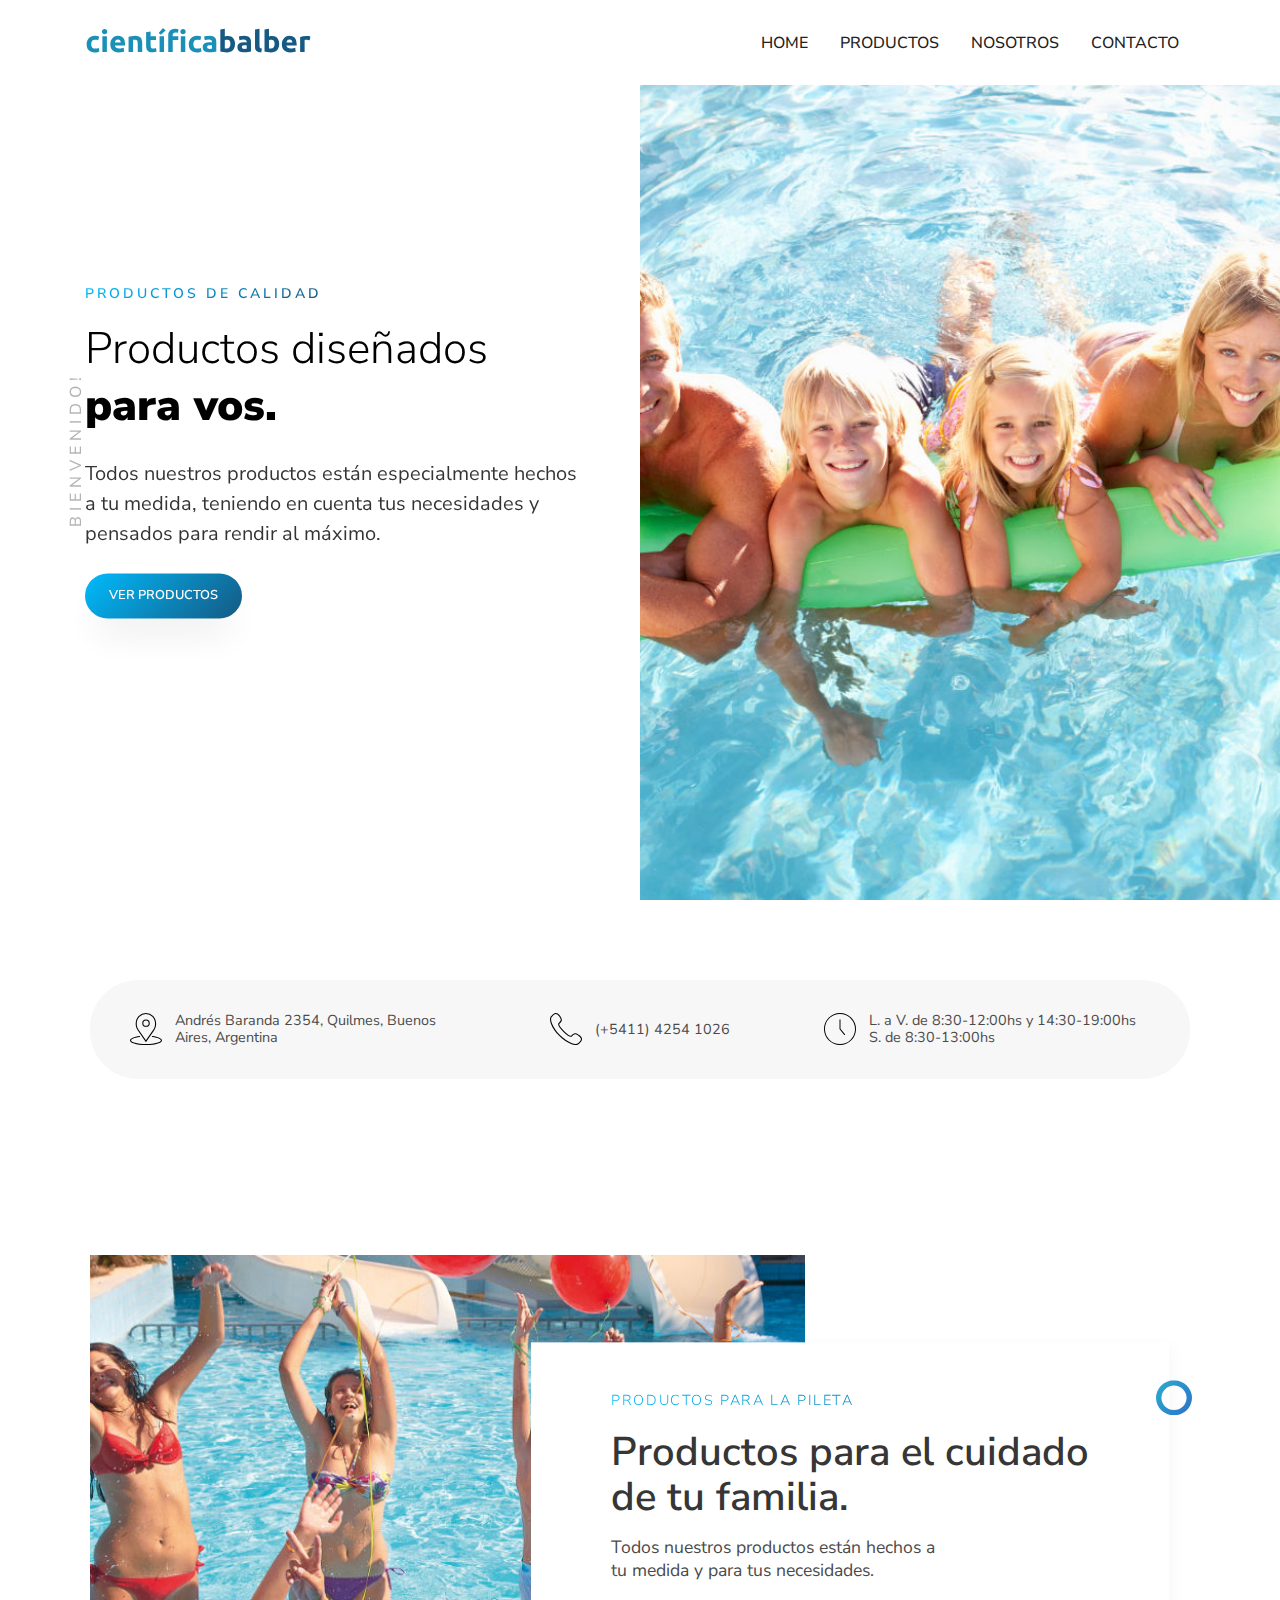
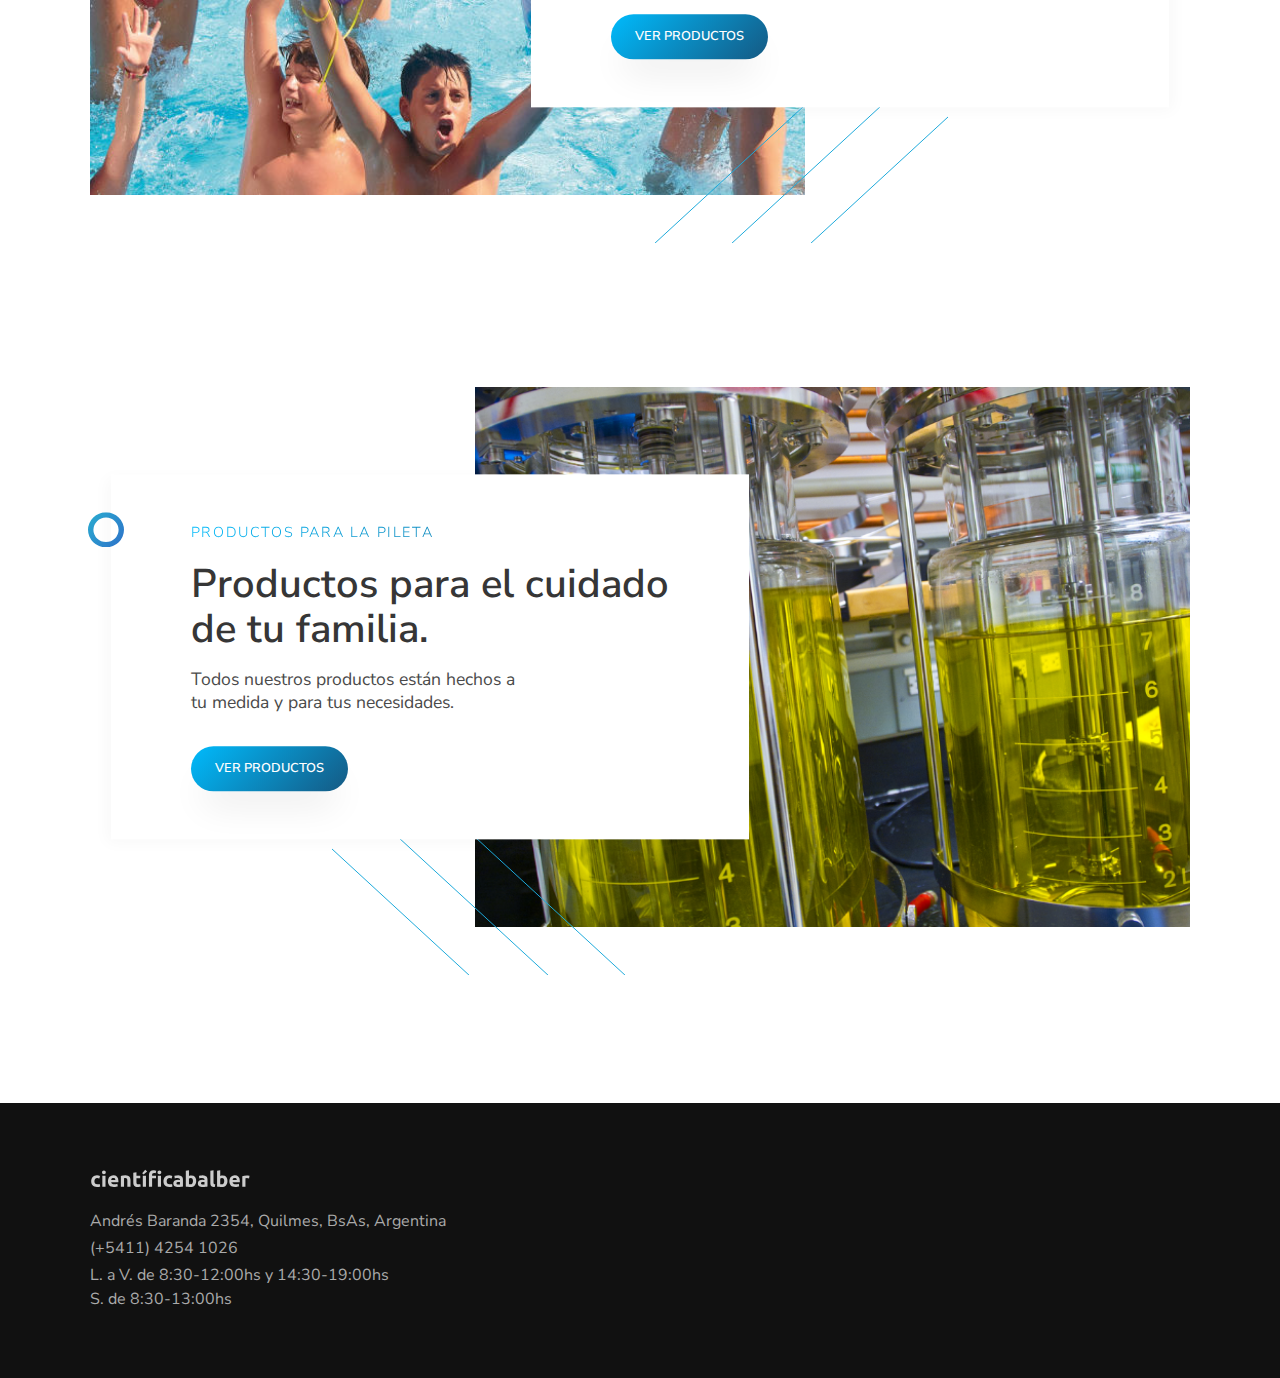
==== index.html @ d8d6911e "Agrego menu mobile" ====
<!DOCTYPE html>
<html class="no-js" lang="es">
  <head>
    <meta charset="utf-8" />
    <meta content="IE=edge,chrome=1" http-equiv="X-UA-Compatible" />
    <title>Científica Balber</title>
    <meta content="" name="description" />
    <meta content="width=device-width, initial-scale=1" name="viewport" />
    <link href="apple-touch-icon.png" rel="apple-touch-icon" />
    <link href="css/bulma.min.css" rel="stylesheet" />
    <link href="css/owl.carousel.min.css" rel="stylesheet" />
    <link href="css/owl.theme.default.min.css" rel="stylesheet" />
    <link href="css/main.css" rel="stylesheet" />
    <!--[if lt IE 9]>
      <script src="js/vendor/html5-3.6-respond-1.4.2.min.js"></script>
    <![endif]-->
  </head>
  <body>
    <nav>
      <div class="nav-content">
        <a href="index.html" id="logo"><img src="images/logo.svg"/></a>
        <img src="images/menu.svg" id="menu-trigger" />
        <div class="links">
          <img src="images/close.svg" id="close-menu" />
          <ul>
            <li style="--delay: 0.00s;"><a href="index.html">Home</a></li>
            <li style="--delay: 0.10s;">
              <a href="productos.html">Productos</a>
            </li>
            <li style="--delay: 0.20s;"><a href="#">Nosotros</a></li>
            <li style="--delay: 0.30s;">
              <a href="contacto.html">Contacto</a>
            </li>
          </ul>
          <div id="quick-contact">
            <img src="images/logo.svg" />
            <div>(+5411) 4254 1026</div>
            <div>Andrés Baranda 2354, Quilmes</div>
          </div>
        </div>
      </div>
    </nav>
    <section id="home-section" class="hero">
      <h3 class="vr">Bienvenido!</h3>
      <div class="home-slider js-fullheight owl-carousel">
        <div class="slider-item js-fullheight">
          <div class="overlay"></div>
          <div class="container-fluid p-0">
            <div
              class="row d-flex no-gutters slider-text js-fullheight align-items-center justify-content-end"
              data-scrollax-parent="true"
            >
              <div
                class="one-third order-md-last img js-fullheight"
                style="background-image:url(images/bg_2.jpg);"
              >
                <div class="overlay"></div>
              </div>
              <div
                class="one-forth d-flex js-fullheight align-items-center ftco-animate"
                data-scrollax=" properties: { translateY: '70%' }"
              >
                <div class="text">
                  <span class="subheading">Productos de calidad</span>
                  <h1 class="mb-4 mt-3">
                    Productos diseñados <span>para vos.</span>
                  </h1>
                  <p>
                    Todos nuestros productos están especialmente hechos a tu
                    medida, teniendo en cuenta tus necesidades y pensados para
                    rendir al máximo.
                  </p>
                  <p>
                    <a
                      href="productos.html"
                      class="btn btn-primary px-5 py-3 mt-3"
                      >Ver productos</a
                    >
                  </p>
                </div>
              </div>
            </div>
          </div>
        </div>
        <div class="slider-item js-fullheight">
          <div class="overlay"></div>
          <div class="container-fluid p-0">
            <div
              class="row d-md-flex no-gutters slider-text js-fullheight align-items-center justify-content-end"
              data-scrollax-parent="true"
            >
              <div
                class="one-third order-md-last img js-fullheight"
                style="background-image:url(images/bg_1.jpg);"
              >
                <div class="overlay"></div>
              </div>
              <div
                class="one-forth d-flex js-fullheight align-items-center ftco-animate"
                data-scrollax=" properties: { translateY: '70%' }"
              >
                <div class="text">
                  <span class="subheading">La mejor atención</span>
                  <h1 class="mb-4 mt-3">
                    <span>Estamos siempre</span> para asistirte
                    <span>en todo</span> lo que necesites.
                  </h1>
                  <p>
                    Intentamos resolver tus problemas de la forma más eficaz,
                    acompañandote en todos tus proyectos.
                  </p>
                  <p>
                    <a
                      href="productos.html"
                      class="btn btn-primary px-5 py-3 mt-3"
                      >Ver productos</a
                    >
                  </p>
                </div>
              </div>
            </div>
          </div>
        </div>
      </div>
    </section>
    <section id="info" class="container">
      <div>
        <img src="images/location.svg" alt="Ubicación" />Andrés Baranda 2354,
        Quilmes, Buenos Aires, Argentina
      </div>
      <div><img src="images/phone.svg" alt="Ubicación" />(+5411) 4254 1026</div>
      <div>
        <img src="images/time.svg" alt="Ubicación" />L. a V. de 8:30-12:00hs y
        14:30-19:00hs<br />S. de 8:30-13:00hs
      </div>
    </section>
    <section id="highlights">
      <div class="highlight">
        <img src="images/hightlight.jpg" alt="Destacado" />
        <div class="card">
          <img src="images/circle.svg" class="circle" alt="" />
          <div class="subheading">Productos para la pileta</div>
          <div class="title">Productos para el cuidado de tu familia.</div>
          <div class="text">
            Todos nuestros productos están hechos a tu medida y para tus
            necesidades.
          </div>
          <a href="#" class="btn btn-primary px-5 py-3 mt-3">Ver productos</a>
        </div>
      </div>
      <div class="highlight">
        <img src="images/highlight2.jpg" alt="Destacado" />
        <div class="card">
          <img src="images/circle.svg" class="circle" alt="" />
          <div class="subheading">Productos para la pileta</div>
          <div class="title">Productos para el cuidado de tu familia.</div>
          <div class="text">
            Todos nuestros productos están hechos a tu medida y para tus
            necesidades.
          </div>
          <a href="#" class="btn btn-primary px-5 py-3 mt-3">Ver productos</a>
        </div>
      </div>
    </section>
    <footer>
      <ul class="info">
        <img src="images/logo_f.svg" alt="" />
        <li>Andrés Baranda 2354, Quilmes, BsAs, Argentina</li>
        <li>(+5411) 4254 1026</li>
        <li>L. a V. de 8:30-12:00hs y 14:30-19:00hs<br />S. de 8:30-13:00hs</li>
      </ul>
    </footer>
    <script src="js/vendor/jquery-1.11.2.min.js"></script>
    <script src="js/vendor/owl.carousel.min.js"></script>
    <script src="js/main.js"></script>
  </body>
</html>
---- css/main.css ----
@import url("https://fonts.googleapis.com/css?family=Nunito+Sans:300,400,800,900|Ubuntu&display=swap");
:root {
  --link-color: #222;
}

body {
  font-family: "Nunito Sans", sans-serif;
  cursor: default;
}

a {
  color: var(--link-color);
}

nav {
  background: #fff;
  width: 100%;
  position: fixed;
  z-index: 999;
}
nav .nav-content {
  width: 1110px;
  margin: 0 auto;
  padding: 1.5rem 0;
  display: grid;
  grid-template-columns: 1fr 1fr;
  align-items: center;
  line-height: 1;
}
nav .links ul {
  justify-content: flex-end;
  display: flex;
  flex-direction: row;
}
nav .links ul li {
  margin: 0 1rem;
  text-transform: uppercase;
}
nav .links ul li a {
  font-weight: 500;
  text-transform: uppercase;
  font-family: "Nunito Sans", sans-serif;
}
nav .links #quick-contact {
  display: none;
}
nav #logo {
  display: inline-block;
  width: max-content;
}
nav #menu-trigger,
nav #close-menu {
  display: none;
}

.hero h3.vr {
  -webkit-writing-mode: vertical-lr;
  -ms-writing-mode: tb-lr;
  writing-mode: vertical-lr;
  -webkit-transform: rotate(180deg);
  -ms-transform: rotate(180deg);
  transform: rotate(180deg);
  text-orientation: sideways;
  text-align: center;
  text-orientation: sideways;
  margin: 0rem;
  position: absolute;
  top: 0;
  left: 4em;
  height: 100%;
  text-transform: uppercase;
  font-weight: 500;
  letter-spacing: 5px;
  font-size: 16px;
  z-index: 1;
  color: rgba(0, 0, 0, 0.3);
}

@media (max-width: 1199.98px) {
  .hero h3.vr {
    opacity: 0;
    display: none;
  }
}
.btn {
  cursor: pointer;
  -webkit-border-radius: 30px;
  -moz-border-radius: 30px;
  -ms-border-radius: 30px;
  border-radius: 30px;
  -webkit-box-shadow: 0px 24px 36px -11px rgba(0, 0, 0, 0.09);
  -moz-box-shadow: 0px 24px 36px -11px rgba(0, 0, 0, 0.09);
  box-shadow: 0px 24px 36px -11px rgba(0, 0, 0, 0.09);
  padding: 0.8rem 1.5rem;
  text-transform: uppercase;
  display: inline-block;
  font-size: 0.8rem;
  font-weight: 600;
}
.btn:hover, .btn:active, .btn:focus {
  outline: none;
}
.btn.btn-primary {
  background: #00bbfc;
  background: -moz-linear-gradient(-45deg, #00bbfc 0%, #155983 100%);
  background: -webkit-gradient(left top, right bottom, color-stop(0%, #00bbfc), color-stop(100%, #155983));
  background: -webkit-linear-gradient(-45deg, #00bbfc 0%, #155983 100%);
  background: -o-linear-gradient(-45deg, #00bbfc 0%, #155983 100%);
  background: -ms-linear-gradient(-45deg, #00bbfc 0%, #155983 100%);
  background: linear-gradient(135deg, #00bbfc 0%, #155983 100%);
  filter: progid:DXImageTransform.Microsoft.gradient( startColorstr="#00bbfc", endColorstr="#155983", GradientType=1 );
  border: 1px solid var(--main-color) !important;
  color: #fff !important;
}
.btn.btn-primary:hover {
  border: 1px solid var(--main-color);
  background: #00bbfc;
  background: -moz-linear-gradient(-45deg, #00bbfc 0%, #155983 100%);
  background: -webkit-gradient(left top, right bottom, color-stop(0%, #00bbfc), color-stop(100%, #155983));
  background: -webkit-linear-gradient(-45deg, #00bbfc 0%, #155983 100%);
  background: -o-linear-gradient(-45deg, #00bbfc 0%, #155983 100%);
  background: -ms-linear-gradient(-45deg, #00bbfc 0%, #155983 100%);
  background: linear-gradient(135deg, #00bbfc 0%, #155983 100%);
  filter: progid:DXImageTransform.Microsoft.gradient( startColorstr="#00bbfc", endColorstr="#155983", GradientType=1 );
  color: var(--main-color);
}
.btn.btn-primary.btn-outline-primary {
  border: 2px solid var(--main-color) !important;
  background: transparent !important;
  color: var(--main-color) !important;
}
.btn.btn-primary.btn-outline-primary:hover {
  border: 2px solid transparent !important;
  background: var(--main-color) !important;
  color: #fff !important;
}
.btn.btn-secondary {
  background: var(--secondary-color) !important;
  border: 1px solid var(--secondary-color) !important;
  color: #fff !important;
}
.btn.btn-secondary:hover {
  border: 1px solid var(--secondary-color) !important;
  background: transparent !important;
  color: var(--secondary-color) !important;
}
.btn.btn-secondary.btn-outline-primary {
  border: 1px solid var(--secondary-color);
  background: transparent;
  color: var(--secondary-color);
}
.btn.btn-secondary.btn-outline-primary:hover {
  border: 1px solid transparent;
  background: var(--secondary-color);
  color: #fff;
}
.btn.btn-white {
  background: #fff !important;
  border: 1px solid #fff !important;
  color: #111 !important;
}
.btn.btn-white:hover {
  border: 1px solid #111;
  background: #fff !important;
  color: #fff;
}
.btn.btn-white.btn-outline-primary {
  border: 1px solid var(--main-color);
  background: transparent;
  color: var(--main-color);
}
.btn.btn-white.btn-outline-primary:hover {
  border: 1px solid transparent;
  background: var(--main-color);
  color: #fff;
}

#home-section .btn {
  margin-top: 1.5rem;
}

section:not(#home-section) {
  max-width: 1100px;
  margin: 0 auto;
}

section#info {
  display: grid;
  grid-template-columns: 1fr 1fr 1fr;
  margin: 5rem auto;
  font-size: 0.9rem;
  -webkit-border-radius: 3rem;
  -moz-border-radius: 3rem;
  -ms-border-radius: 3rem;
  border-radius: 3rem;
  background: #f7f7f7;
  padding: 2rem 2.5rem;
}
section#info > div {
  display: flex;
  align-items: center;
  justify-content: center;
  line-height: 1.2;
}
section#info > div img {
  width: 2rem;
  margin-right: 0.8rem;
}

section#highlights {
  padding: 6rem 0;
}
section#highlights .highlight {
  height: 60vh;
  position: relative;
  overflow: visible;
  margin-bottom: 12rem;
}
section#highlights .highlight:last-child {
  margin-bottom: 5rem;
}
section#highlights .highlight:after {
  content: "";
  background: url(../images/lines.svg);
  position: absolute;
  bottom: -3rem;
  right: 22%;
  width: 21rem;
  height: 20rem;
  z-index: 2;
}
section#highlights .highlight:nth-child(2n):after {
  left: 22%;
  right: auto;
  transform: scaleX(-1);
}
section#highlights .highlight:nth-child(2n) .card {
  right: auto;
  left: 1.3rem;
  box-shadow: -4px 4px 15px 0px rgba(0, 0, 0, 0.03);
}
section#highlights .highlight:nth-child(2n) .card .circle {
  right: 98%;
  left: auto;
}
section#highlights .highlight:nth-child(2n) img {
  left: auto;
  right: 0;
}
section#highlights .highlight img {
  position: absolute;
  left: 0;
  top: 0;
  object-fit: cover;
  width: 65%;
  height: 100%;
}
section#highlights .highlight .card {
  width: 58%;
  right: 1.3rem;
  position: absolute;
  top: 50%;
  transform: translateY(-50%);
  box-shadow: 4px 4px 15px 0px rgba(0, 0, 0, 0.03);
  padding: 3rem 5rem;
  z-index: 3;
}
section#highlights .highlight .card .circle {
  position: absolute;
  left: 98%;
  top: 2.4rem;
  width: 2.2rem;
  height: auto;
}
section#highlights .highlight .card .title {
  font-size: 2.5rem;
  margin: 1.2rem 0 1rem;
}
section#highlights .highlight .card .subheading {
  text-transform: uppercase;
  font-weight: 300;
  letter-spacing: 0.1rem;
  font-size: 0.9rem;
}
section#highlights .highlight .card .text {
  width: 70%;
  font-size: 1.1rem;
  line-height: 1.3;
}
section#highlights .highlight .card a {
  margin-top: 2rem;
}

#products {
  min-height: 30vh;
  padding: 8rem 0 3rem;
}
#products .product-list {
  margin: 4rem 0;
  display: grid;
  grid-template-columns: 1fr 1fr 1fr 1fr;
  grid-gap: 2rem;
}
#products .product-list .product {
  box-shadow: 0px 4px 7px 1px rgba(0, 0, 0, 0.03);
  -moz-transition: all 0.3s ease;
  -o-transition: all 0.3s ease;
  -webkit-transition: all 0.3s ease;
  -ms-transition: all 0.3s ease;
  transition: all 0.3s ease;
}
#products .product-list .product:hover {
  box-shadow: 0px 4px 12px 2px rgba(0, 0, 0, 0.12);
}
#products .product-list .product img {
  width: 100%;
  height: 10rem;
  object-fit: cover;
}
#products .product-list .product .name {
  padding: 0.5rem 1rem 0;
  font-size: 1rem;
  font-weight: 600;
  margin: 0 0 0.5rem;
}
#products .product-list .product .desc {
  font-size: 0.95rem;
  font-weight: 300;
  padding: 0 1rem 1rem;
  line-height: 1.2;
}
#products .product-list .product .desc .more {
  margin-top: 1rem;
  font-weight: 900;
  text-transform: uppercase;
  font-size: 0.8rem;
  font-family: "Ubuntu", sans-serif;
}

.fancybox-stage {
  margin: auto 4rem;
}

.fancybox-bg {
  background-color: #aaa;
}

.product-box {
  overflow: hidden;
  max-height: 25rem;
  max-width: 70rem;
  display: grid;
  grid-template-columns: minmax(0, 1fr) minmax(0, 1fr);
  grid-column-gap: 2rem;
}
.product-box .inner-title {
  font-size: 1.2rem;
  font-weight: 600;
  margin-bottom: 0.5rem;
}
.product-box .inner-title {
  font-size: 1.2rem;
  font-weight: 600;
  margin-bottom: 1rem;
}
.product-box ul.product-text-list {
  display: grid;
  grid-template-columns: 1fr 1fr;
  grid-row-gap: 0.2rem;
  text-transform: capitalize;
}
.product-box ul.product-text-list.featured {
  display: flex;
  font-weight: 600;
  color: #155983;
  margin-bottom: 1rem;
}
.product-box ul.product-text-list.featured li {
  margin-right: 1.5rem;
}
.product-box img {
  object-fit: cover;
  object-position: bottom;
}

#contact {
  min-height: 30vh;
  padding: 10rem 0 3rem;
}
#contact .info {
  margin: 4rem 0;
  display: grid;
  grid-template-columns: 1fr 1.5fr;
}
#contact .info ul li {
  margin-bottom: 1.5rem;
}
#contact .info ul label {
  font-weight: 600;
  text-transform: uppercase;
  display: block;
}
#contact .info ul img {
  width: 2rem;
  margin-right: 0.8rem;
}
#contact .info iframe {
  width: 100%;
  height: 50vh;
}

.main-title {
  font-size: 2rem;
  color: #000000;
  line-height: 1.3;
  font-weight: 300;
  text-transform: uppercase;
  font-family: "Nunito Sans", sans-serif;
}

.subheading {
  color: #000000;
  font-weight: 600;
  font-size: 14px;
  letter-spacing: 3px;
  text-transform: uppercase;
  color: rgba(0, 0, 0, 0.3);
  color: #00bbfc;
  background: #00bbfc;
  background: -moz-linear-gradient(-45deg, #00bbfc 0%, #155983 100%);
  background: -webkit-gradient(left top, right bottom, color-stop(0%, #00bbfc), color-stop(100%, #155983));
  background: -webkit-linear-gradient(-45deg, #00bbfc 0%, #155983 100%);
  background: -o-linear-gradient(-45deg, #00bbfc 0%, #155983 100%);
  background: -ms-linear-gradient(-45deg, #00bbfc 0%, #155983 100%);
  background: linear-gradient(135deg, #00bbfc 0%, #155983 100%);
  filter: progid:DXImageTransform.Microsoft.gradient( startColorstr="#00bbfc", endColorstr="#155983", GradientType=1 );
  -webkit-background-clip: text;
  -webkit-text-fill-color: transparent;
}

footer {
  background: #111;
  padding: 4rem 0;
}
footer .info {
  max-width: 1100px;
  color: #aaa;
  margin: 0 auto;
}
footer .info li {
  margin: 0.2rem 0;
}
footer img {
  width: 10rem;
  margin-bottom: 0.5rem;
}

body.compensate-for-scrollbar {
  margin: 0;
}

@media (max-width: 500px) {
  nav {
    position: relative;
    height: 4.2rem;
  }
  nav .links {
    position: fixed;
    height: 100%;
    width: 100%;
    top: 0;
    left: 0;
    opacity: 0;
    pointer-events: none;
    background: #fff;
    padding: 1rem;
    font-size: 1.5rem;
    -moz-transition: all 0.3s ease;
    -o-transition: all 0.3s ease;
    -webkit-transition: all 0.3s ease;
    -ms-transition: all 0.3s ease;
    transition: all 0.3s ease;
  }
  nav .links ul {
    flex-wrap: wrap;
    flex-direction: column;
    margin: 3rem 1rem;
  }
  nav .links ul li {
    margin: 0 0 2rem;
    position: relative;
    transform: translateX(-0.5rem);
    opacity: 0;
    -moz-transition: all 0.3s ease;
    -o-transition: all 0.3s ease;
    -webkit-transition: all 0.3s ease;
    -ms-transition: all 0.3s ease;
    transition: all 0.3s ease;
    transition-delay: var(--delay);
  }
  nav .links ul li a {
    font-weight: 300;
  }
  nav .links #quick-contact {
    display: block;
    position: absolute;
    bottom: 1rem;
    font-size: 1rem;
    padding: 0.5rem 1rem;
    line-height: 1.5;
    opacity: 0;
  }
  nav .links #quick-contact img {
    width: 7rem;
    margin-bottom: 0.3rem;
  }
  nav .nav-content {
    display: flex;
    width: auto;
    padding: 1rem;
    justify-content: space-between;
  }
  nav #menu-trigger {
    width: 2rem;
    display: block;
  }
  nav.show-menu {
    height: 100vh;
    width: 100vw;
  }
  nav.show-menu .links {
    height: 100%;
    width: 100%;
    opacity: 1;
    pointer-events: all;
  }
  nav.show-menu .links li {
    opacity: 1;
    transform: translateX(0rem);
  }
  nav.show-menu .links #close-menu {
    position: absolute;
    display: block;
    right: 1rem;
    width: 2rem;
  }
  nav.show-menu .links #quick-contact {
    opacity: 1;
  }

  #home-section {
    height: calc(100vh - 4.2rem);
  }
  #home-section .owl-carousel.home-slider {
    overflow: hidden;
    height: 100%;
  }
  #home-section .owl-carousel.home-slider .slider-item .slider-text .one-forth {
    padding: 2rem 1.5rem 0;
    top: 23%;
  }
  #home-section .owl-carousel.home-slider .slider-item .slider-text h1 {
    font-size: 1.4rem;
    line-height: 1.1;
    color: #222;
    margin: 0.5rem 0rem 1rem;
  }
  #home-section .owl-carousel.home-slider .slider-item .slider-text p {
    color: #222;
    line-height: 1.2;
    font-size: 1rem;
  }
  #home-section .owl-carousel.home-slider .slider-item .slider-text .subheading {
    font-size: 0.7rem;
    color: #222;
    letter-spacing: 2px;
    -webkit-background-clip: unset;
    -webkit-text-fill-color: unset;
    background: none;
  }
  #home-section .owl-carousel.home-slider .slider-item .slider-text .one-third {
    width: 100%;
    left: 0;
    height: 25%;
    top: 0;
  }
  #home-section .owl-carousel.home-slider .slider-item .slider-text .one-third .overlay {
    opacity: 0;
  }
  #home-section .owl-carousel.home-slider .owl-dots .owl-dot {
    background: rgba(112, 112, 112, 0.4);
  }
  #home-section .owl-carousel.home-slider .owl-dots .owl-dot.active {
    background: #14628e;
  }
  #home-section .owl-carousel.home-slider.owl-drag .owl-item {
    -ms-touch-action: auto;
    touch-action: auto;
    -webkit-user-select: none;
    -moz-user-select: none;
    -ms-user-select: none;
    user-select: none;
  }

  section#info {
    grid-template-columns: auto;
    grid-template-rows: 1fr 1fr 1fr;
    margin: 3rem 1rem;
    grid-row-gap: 0rem;
    border-radius: 1rem;
    padding: 1rem 1.5rem;
  }
  section#info > div {
    justify-content: flex-start;
  }
  section#info > div img {
    width: 1.5rem;
  }

  section#highlights {
    padding: 2rem 0 0;
  }
  section#highlights .highlight {
    height: auto;
    margin: 0 1rem 2rem !important;
    padding-bottom: 2rem;
    border-bottom: 1px solid rgba(20, 102, 147, 0.1);
  }
  section#highlights .highlight:after {
    content: none;
  }
  section#highlights .highlight .card {
    width: auto;
    padding: 0.5rem 0;
    position: relative;
    top: auto;
    left: auto;
    right: auto;
    transform: none;
    box-shadow: none;
  }
  section#highlights .highlight .card .subheading {
    font-size: 0.8rem;
  }
  section#highlights .highlight .card .title {
    font-size: 1.5rem;
    margin: 0.5rem 0 0.7rem;
  }
  section#highlights .highlight .card .text {
    width: 100%;
    font-size: 1.1rem;
    line-height: 1.2;
  }
  section#highlights .highlight .card a {
    margin-top: 1rem;
  }
  section#highlights .highlight .card .circle {
    left: 85%;
    top: -25px;
  }
  section#highlights .highlight:nth-child(2n) .card {
    left: 0;
    box-shadow: none;
  }
  section#highlights .highlight:nth-child(2n) .card .circle {
    right: auto;
    left: 85%;
  }
  section#highlights .highlight img {
    position: relative;
    width: 100%;
    height: 12rem;
    object-fit: cover;
  }
  section#highlights .highlight:last-of-type {
    border-bottom: none;
  }

  footer {
    padding: 2rem 1rem;
  }
  footer .info {
    font-size: 0.8rem;
  }

  #products {
    padding: 1rem;
  }
  #products .product-list {
    display: flex;
    flex-wrap: wrap;
    margin: 2rem 0;
  }
  #products .product-list .product {
    margin-bottom: 2rem;
    box-shadow: 0px 4px 12px 1px rgba(0, 0, 0, 0.1);
  }
  #products .product-list .product .name {
    font-size: 1.1rem;
  }

  .main-title {
    font-size: 1.3rem;
  }

  .fancybox-is-open .fancybox-stage {
    margin: 1rem;
  }

  .fancybox-content {
    height: 100%;
    width: 100%;
    padding: 0;
    position: relative;
  }

  .inner-list {
    padding: 1rem;
  }

  .fancybox-is-open .fancybox-stage {
    margin: 0.5rem;
  }

  .fancybox-button {
    width: 3.5rem;
    height: 3.5rem;
  }
  .fancybox-button svg path {
    color: #fff;
  }

  .product-box {
    display: flex;
    flex-direction: column;
    max-height: none;
  }
  .product-box ul.product-text-list {
    display: grid;
    grid-template-columns: 1fr 1fr;
    grid-gap: 0.8rem 0.2rem;
    text-transform: capitalize;
    line-height: 1.2;
  }
  .product-box ul.product-text-list.featured {
    display: grid;
  }
}

/*# sourceMappingURL=main.css.map */
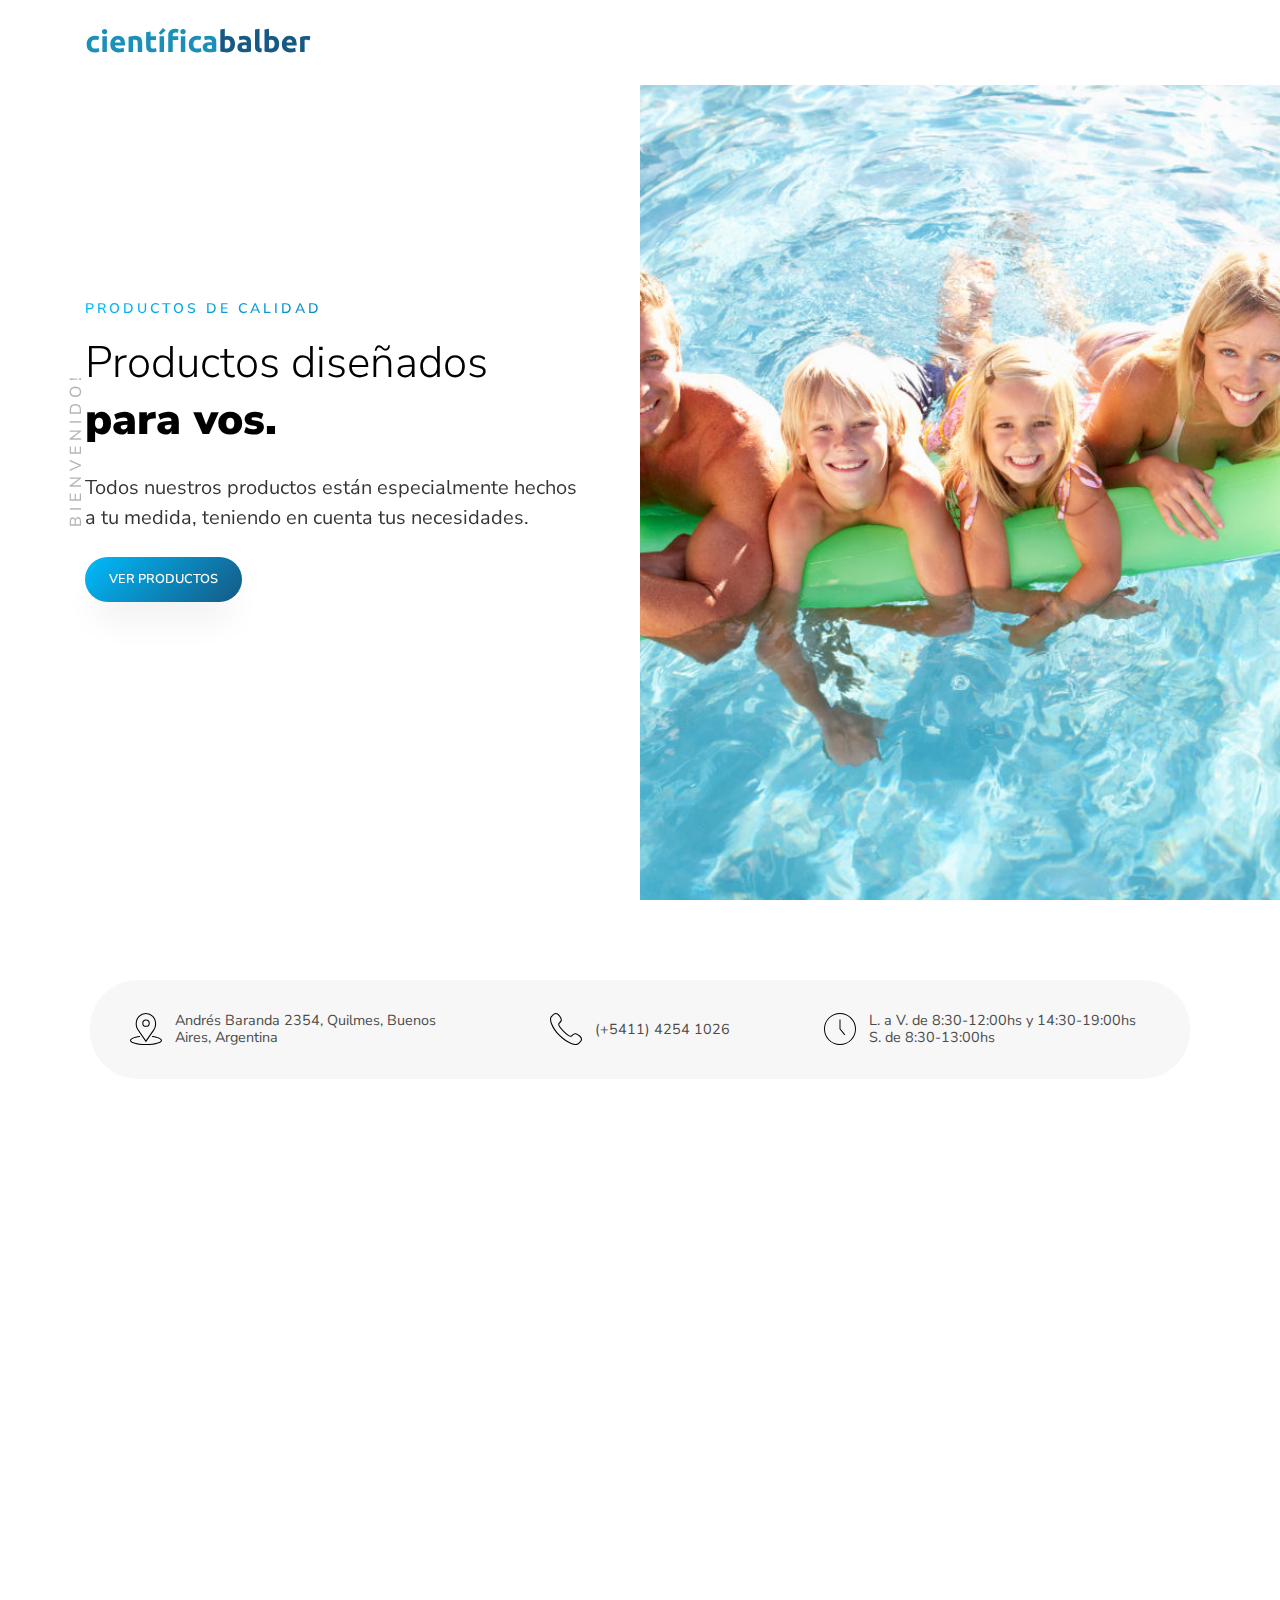
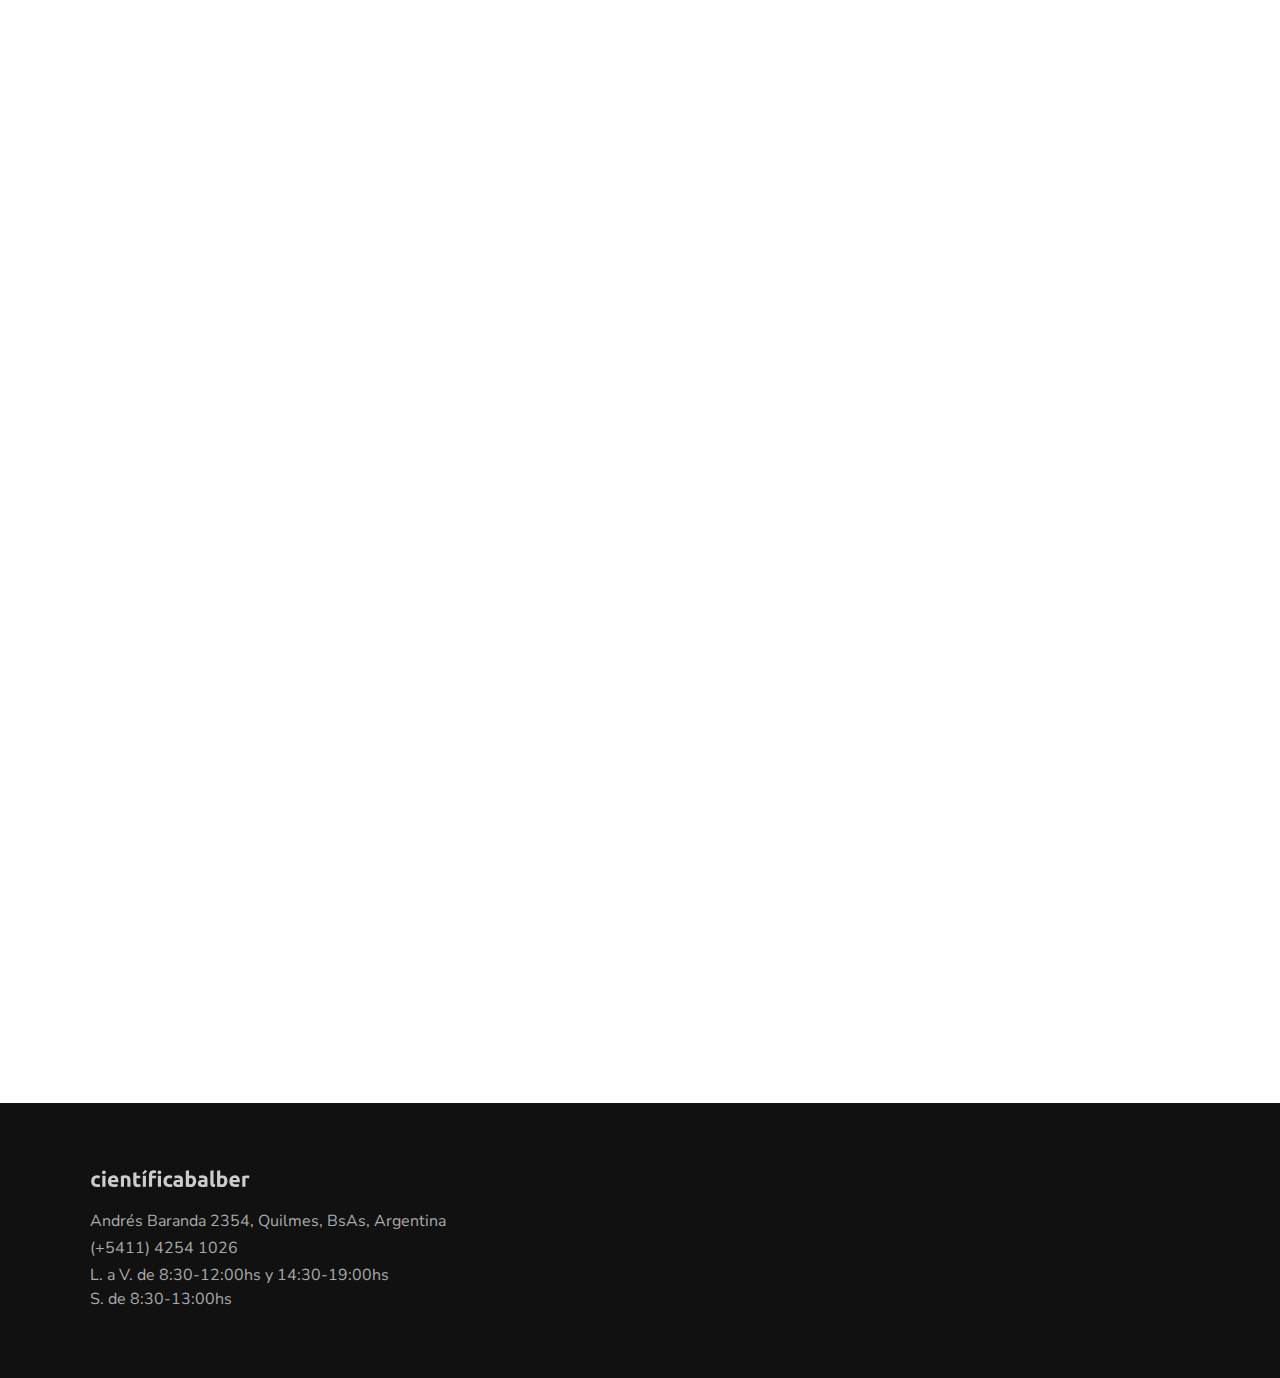
==== commit 74238b88: "Ajustes visuales + animaciones con observer" ====
--- a/index.html
+++ b/index.html
@@ -61,14 +61,13 @@
                 data-scrollax=" properties: { translateY: '70%' }"
               >
                 <div class="text">
-                  <span class="subheading">Productos de calidad</span>
+                  <div class="subheading">Productos de calidad</div>
                   <h1 class="mb-4 mt-3">
                     Productos diseñados <span>para vos.</span>
                   </h1>
                   <p>
                     Todos nuestros productos están especialmente hechos a tu
-                    medida, teniendo en cuenta tus necesidades y pensados para
-                    rendir al máximo.
+                    medida, teniendo en cuenta tus necesidades.
                   </p>
                   <p>
                     <a
@@ -100,7 +99,7 @@
                 data-scrollax=" properties: { translateY: '70%' }"
               >
                 <div class="text">
-                  <span class="subheading">La mejor atención</span>
+                  <div class="subheading">La mejor atención</div>
                   <h1 class="mb-4 mt-3">
                     <span>Estamos siempre</span> para asistirte
                     <span>en todo</span> lo que necesites.
--- a/css/main.css
+++ b/css/main.css
@@ -1,4 +1,18 @@
 @import url("https://fonts.googleapis.com/css?family=Nunito+Sans:300,400,800,900|Ubuntu&display=swap");
+.fade-up {
+  animation: fadeUp 0.8s ease;
+}
+
+@keyframes fadeUp {
+  0% {
+    transform: translateY(0.5rem);
+    opacity: 0;
+  }
+  100% {
+    transform: translateX(0);
+    opacity: 1;
+  }
+}
 :root {
   --link-color: #222;
 }
@@ -10,6 +24,24 @@
 
 a {
   color: var(--link-color);
+}
+
+.owl-theme .owl-dots .owl-dot {
+  outline: none !important;
+}
+.owl-theme .owl-dots .owl-dot span {
+  background: rgba(112, 112, 112, 0.4);
+}
+.owl-theme .owl-dots .owl-dot.active span {
+  background: #14628e;
+}
+.owl-theme .owl-drag .owl-item {
+  -ms-touch-action: auto;
+  touch-action: auto;
+  -webkit-user-select: none;
+  -moz-user-select: none;
+  -ms-user-select: none;
+  user-select: none;
 }
 
 nav {
@@ -35,6 +67,10 @@
 nav .links ul li {
   margin: 0 1rem;
   text-transform: uppercase;
+  opacity: 0;
+  animation: fadeUp 0.8s ease forwards;
+  animation-delay: var(--delay);
+  position: relative;
 }
 nav .links ul li a {
   font-weight: 500;
@@ -47,6 +83,8 @@
 nav #logo {
   display: inline-block;
   width: max-content;
+  animation: fadeUp 0.4s ease forwards;
+  animation-delay: var(--delay);
 }
 nav #menu-trigger,
 nav #close-menu {
@@ -211,10 +249,21 @@
   padding: 6rem 0;
 }
 section#highlights .highlight {
-  height: 60vh;
+  height: calc(var(--vh, 1vh) * 60);
   position: relative;
   overflow: visible;
   margin-bottom: 12rem;
+  transform: translateY(1rem);
+  opacity: 0;
+  -moz-transition: all 0.5s ease;
+  -o-transition: all 0.5s ease;
+  -webkit-transition: all 0.5s ease;
+  -ms-transition: all 0.5s ease;
+  transition: all 0.5s ease;
+}
+section#highlights .highlight.animate {
+  transform: translateY(0);
+  opacity: 1;
 }
 section#highlights .highlight:last-child {
   margin-bottom: 5rem;
@@ -292,7 +341,7 @@
 }
 
 #products {
-  min-height: 30vh;
+  min-height: calc(var(--vh, 1vh) * 30);
   padding: 8rem 0 3rem;
 }
 #products .product-list {
@@ -384,7 +433,7 @@
 }
 
 #contact {
-  min-height: 30vh;
+  min-height: calc(var(--vh, 1vh) * 30);
   padding: 10rem 0 3rem;
 }
 #contact .info {
@@ -406,7 +455,7 @@
 }
 #contact .info iframe {
   width: 100%;
-  height: 50vh;
+  height: calc(var(--vh, 1vh) * 50);
 }
 
 .main-title {
@@ -491,6 +540,7 @@
     position: relative;
     transform: translateX(-0.5rem);
     opacity: 0;
+    animation: none;
     -moz-transition: all 0.3s ease;
     -o-transition: all 0.3s ease;
     -webkit-transition: all 0.3s ease;
@@ -525,7 +575,7 @@
     display: block;
   }
   nav.show-menu {
-    height: 100vh;
+    height: calc(var(--vh, 1vh) * 100);
     width: 100vw;
   }
   nav.show-menu .links {
@@ -549,7 +599,7 @@
   }
 
   #home-section {
-    height: calc(100vh - 4.2rem);
+    height: calc((var(--vh, 1vh) * 100) - 4.2rem);
   }
   #home-section .owl-carousel.home-slider {
     overflow: hidden;
@@ -564,11 +614,19 @@
     line-height: 1.1;
     color: #222;
     margin: 0.5rem 0rem 1rem;
+    animation: fadeUp 0.8s ease forwards;
+    animation-delay: 0.2s;
+    position: relative;
+    opacity: 0;
   }
   #home-section .owl-carousel.home-slider .slider-item .slider-text p {
     color: #222;
     line-height: 1.2;
     font-size: 1rem;
+    animation: fadeUp 0.8s ease forwards;
+    animation-delay: 0.3s;
+    position: relative;
+    opacity: 0;
   }
   #home-section .owl-carousel.home-slider .slider-item .slider-text .subheading {
     font-size: 0.7rem;
@@ -577,6 +635,10 @@
     -webkit-background-clip: unset;
     -webkit-text-fill-color: unset;
     background: none;
+    animation: fadeUp 0.8s ease forwards;
+    animation-delay: 0.1s;
+    position: relative;
+    opacity: 0;
   }
   #home-section .owl-carousel.home-slider .slider-item .slider-text .one-third {
     width: 100%;
@@ -589,6 +651,7 @@
   }
   #home-section .owl-carousel.home-slider .owl-dots .owl-dot {
     background: rgba(112, 112, 112, 0.4);
+    outline: none !important;
   }
   #home-section .owl-carousel.home-slider .owl-dots .owl-dot.active {
     background: #14628e;
@@ -643,12 +706,12 @@
     font-size: 0.8rem;
   }
   section#highlights .highlight .card .title {
-    font-size: 1.5rem;
+    font-size: 1.3rem;
     margin: 0.5rem 0 0.7rem;
   }
   section#highlights .highlight .card .text {
     width: 100%;
-    font-size: 1.1rem;
+    font-size: 1rem;
     line-height: 1.2;
   }
   section#highlights .highlight .card a {
@@ -697,6 +760,23 @@
   }
   #products .product-list .product .name {
     font-size: 1.1rem;
+  }
+
+  #contact {
+    padding: 1rem;
+  }
+  #contact .info {
+    margin: 2rem 0;
+    grid-template-columns: auto;
+    grid-template-areas: "map" "info";
+    grid-row-gap: 2rem;
+  }
+  #contact .info > ul {
+    grid-area: info;
+  }
+  #contact .info > iframe {
+    grid-area: map;
+    height: calc(var(--vh, 1vh) * 40);
   }
 
   .main-title {
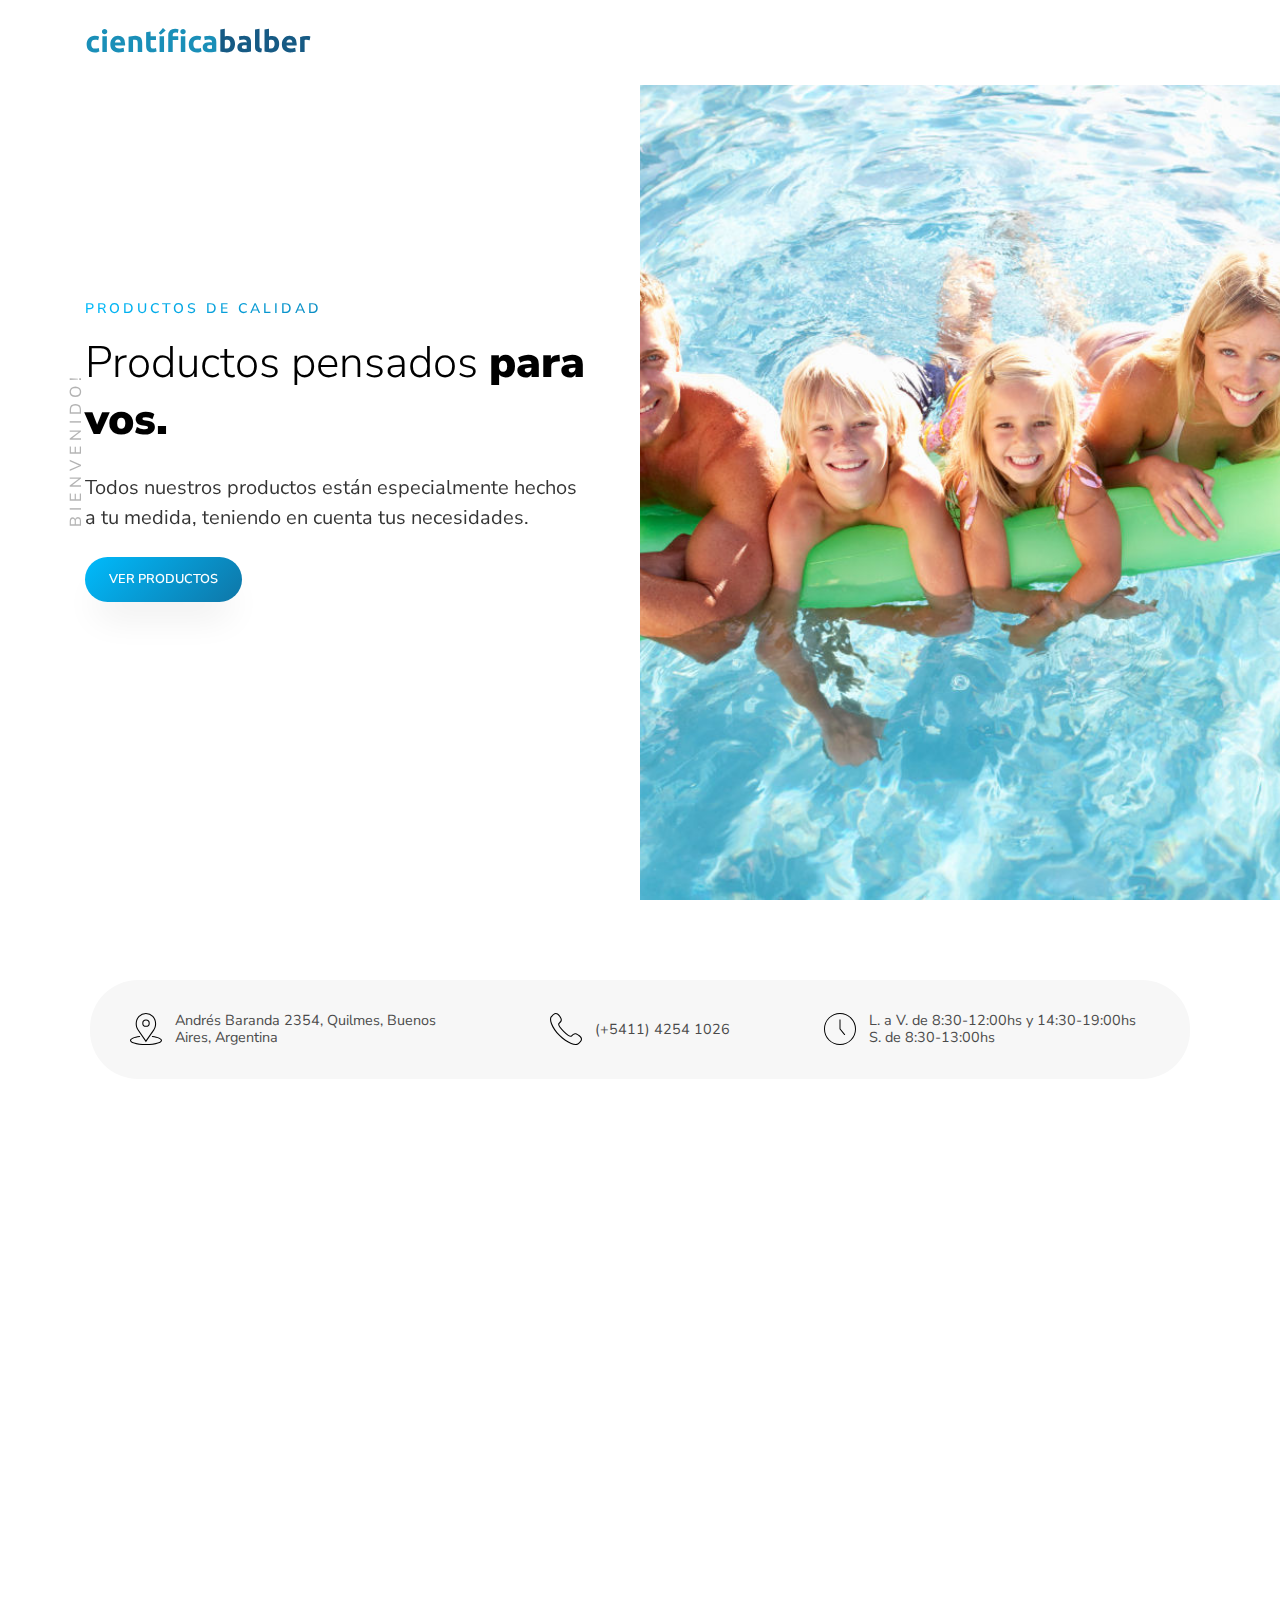
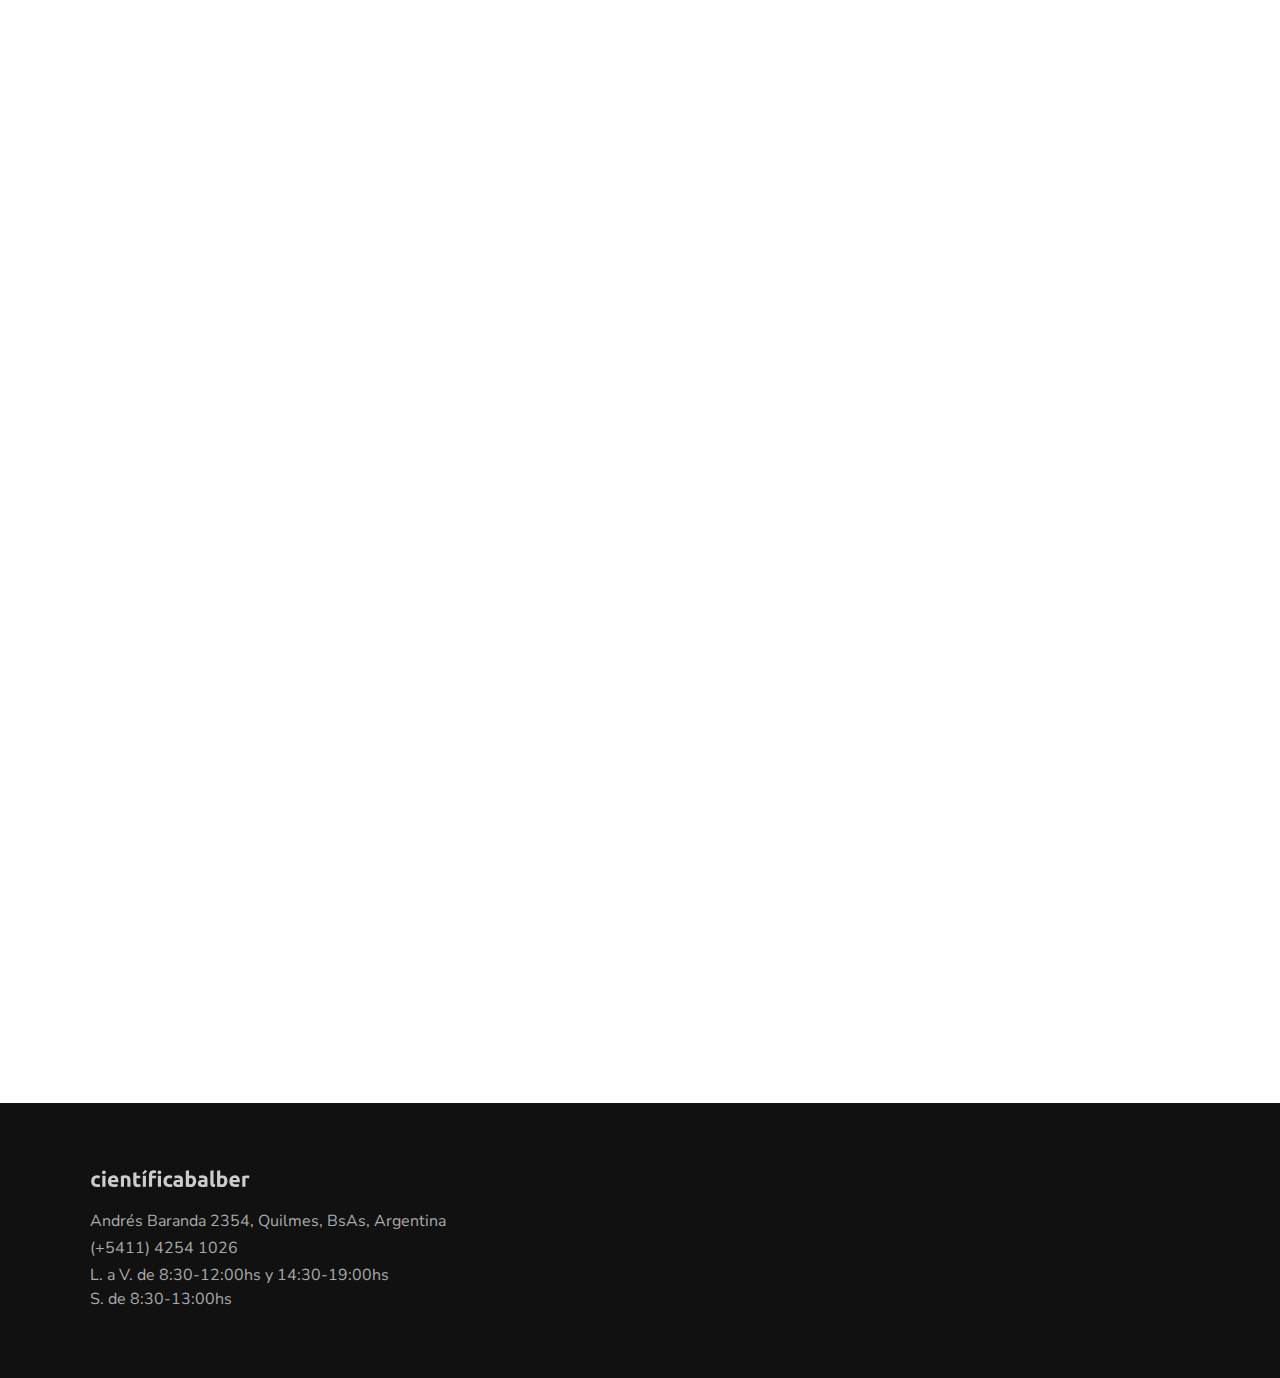
==== commit 5485ea26: "Update gral" ====
--- a/index.html
+++ b/index.html
@@ -1,176 +1,156 @@
 <!DOCTYPE html>
 <html class="no-js" lang="es">
-  <head>
-    <meta charset="utf-8" />
-    <meta content="IE=edge,chrome=1" http-equiv="X-UA-Compatible" />
-    <title>Científica Balber</title>
-    <meta content="" name="description" />
-    <meta content="width=device-width, initial-scale=1" name="viewport" />
-    <link href="apple-touch-icon.png" rel="apple-touch-icon" />
-    <link href="css/bulma.min.css" rel="stylesheet" />
-    <link href="css/owl.carousel.min.css" rel="stylesheet" />
-    <link href="css/owl.theme.default.min.css" rel="stylesheet" />
-    <link href="css/main.css" rel="stylesheet" />
-    <!--[if lt IE 9]>
+
+<head>
+  <meta charset="utf-8" />
+  <meta content="IE=edge,chrome=1" http-equiv="X-UA-Compatible" />
+  <title>Científica Balber</title>
+  <meta content="" name="description" />
+  <meta content="width=device-width, initial-scale=1" name="viewport" />
+  <link href="apple-touch-icon.png" rel="apple-touch-icon" />
+  <link href="css/bulma.min.css" rel="stylesheet" />
+  <link href="css/owl.carousel.min.css" rel="stylesheet" />
+  <link href="css/owl.theme.default.min.css" rel="stylesheet" />
+  <link href="css/main.css" rel="stylesheet" />
+  <!--[if lt IE 9]>
       <script src="js/vendor/html5-3.6-respond-1.4.2.min.js"></script>
     <![endif]-->
-  </head>
-  <body>
-    <nav>
-      <div class="nav-content">
-        <a href="index.html" id="logo"><img src="images/logo.svg"/></a>
-        <img src="images/menu.svg" id="menu-trigger" />
-        <div class="links">
-          <img src="images/close.svg" id="close-menu" />
-          <ul>
-            <li style="--delay: 0.00s;"><a href="index.html">Home</a></li>
-            <li style="--delay: 0.10s;">
-              <a href="productos.html">Productos</a>
-            </li>
-            <li style="--delay: 0.20s;"><a href="#">Nosotros</a></li>
-            <li style="--delay: 0.30s;">
-              <a href="contacto.html">Contacto</a>
-            </li>
-          </ul>
-          <div id="quick-contact">
-            <img src="images/logo.svg" />
-            <div>(+5411) 4254 1026</div>
-            <div>Andrés Baranda 2354, Quilmes</div>
-          </div>
+</head>
+
+<body>
+  <nav>
+    <div class="nav-content">
+      <a href="index.html" id="logo"><img src="images/logo.svg" /></a>
+      <img src="images/menu.svg" id="menu-trigger" />
+      <div class="links">
+        <img src="images/close.svg" id="close-menu" />
+        <ul>
+          <li style="--delay: 0.00s;"><a href="index.html">Home</a></li>
+          <li style="--delay: 0.10s;">
+            <a href="productos.html">Productos</a>
+          </li>
+          <li style="--delay: 0.20s;"><a href="nosotros.html">Nosotros</a></li>
+          <li style="--delay: 0.30s;">
+            <a href="contacto.html">Contacto</a>
+          </li>
+        </ul>
+        <div id="quick-contact">
+          <img src="images/logo.svg" />
+          <div>(+5411) 4254 1026</div>
+          <div>Andrés Baranda 2354, Quilmes</div>
         </div>
       </div>
-    </nav>
-    <section id="home-section" class="hero">
-      <h3 class="vr">Bienvenido!</h3>
-      <div class="home-slider js-fullheight owl-carousel">
-        <div class="slider-item js-fullheight">
-          <div class="overlay"></div>
-          <div class="container-fluid p-0">
-            <div
-              class="row d-flex no-gutters slider-text js-fullheight align-items-center justify-content-end"
-              data-scrollax-parent="true"
-            >
-              <div
-                class="one-third order-md-last img js-fullheight"
-                style="background-image:url(images/bg_2.jpg);"
-              >
-                <div class="overlay"></div>
-              </div>
-              <div
-                class="one-forth d-flex js-fullheight align-items-center ftco-animate"
-                data-scrollax=" properties: { translateY: '70%' }"
-              >
-                <div class="text">
-                  <div class="subheading">Productos de calidad</div>
-                  <h1 class="mb-4 mt-3">
-                    Productos diseñados <span>para vos.</span>
-                  </h1>
-                  <p>
-                    Todos nuestros productos están especialmente hechos a tu
-                    medida, teniendo en cuenta tus necesidades.
-                  </p>
-                  <p>
-                    <a
-                      href="productos.html"
-                      class="btn btn-primary px-5 py-3 mt-3"
-                      >Ver productos</a
-                    >
-                  </p>
-                </div>
-              </div>
+    </div>
+  </nav>
+  <section id="home-section" class="hero">
+    <h3 class="vr">Bienvenido!</h3>
+    <div class="home-slider js-fullheight owl-carousel">
+      <div class="slider-item js-fullheight">
+        <div class="overlay"></div>
+        <div class="container-fluid p-0">
+          <div class="row d-flex no-gutters slider-text js-fullheight align-items-center justify-content-end"
+            data-scrollax-parent="true">
+            <div class="one-third order-md-last img js-fullheight" style="background-image:url(images/bg_2.jpg);">
+              <div class="overlay"></div>
             </div>
-          </div>
-        </div>
-        <div class="slider-item js-fullheight">
-          <div class="overlay"></div>
-          <div class="container-fluid p-0">
-            <div
-              class="row d-md-flex no-gutters slider-text js-fullheight align-items-center justify-content-end"
-              data-scrollax-parent="true"
-            >
-              <div
-                class="one-third order-md-last img js-fullheight"
-                style="background-image:url(images/bg_1.jpg);"
-              >
-                <div class="overlay"></div>
-              </div>
-              <div
-                class="one-forth d-flex js-fullheight align-items-center ftco-animate"
-                data-scrollax=" properties: { translateY: '70%' }"
-              >
-                <div class="text">
-                  <div class="subheading">La mejor atención</div>
-                  <h1 class="mb-4 mt-3">
-                    <span>Estamos siempre</span> para asistirte
-                    <span>en todo</span> lo que necesites.
-                  </h1>
-                  <p>
-                    Intentamos resolver tus problemas de la forma más eficaz,
-                    acompañandote en todos tus proyectos.
-                  </p>
-                  <p>
-                    <a
-                      href="productos.html"
-                      class="btn btn-primary px-5 py-3 mt-3"
-                      >Ver productos</a
-                    >
-                  </p>
-                </div>
+            <div class="one-forth d-flex js-fullheight align-items-center ftco-animate"
+              data-scrollax=" properties: { translateY: '70%' }">
+              <div class="text">
+                <div class="subheading">Productos de calidad</div>
+                <h1 class="mb-4 mt-3">
+                  Productos pensados <span>para vos.</span>
+                </h1>
+                <p>
+                  Todos nuestros productos están especialmente hechos a tu
+                  medida, teniendo en cuenta tus necesidades.
+                </p>
+                <p>
+                  <a href="productos.html" class="btn btn-primary px-5 py-3 mt-3">Ver productos</a>
+                </p>
               </div>
             </div>
           </div>
         </div>
       </div>
-    </section>
-    <section id="info" class="container">
-      <div>
-        <img src="images/location.svg" alt="Ubicación" />Andrés Baranda 2354,
-        Quilmes, Buenos Aires, Argentina
-      </div>
-      <div><img src="images/phone.svg" alt="Ubicación" />(+5411) 4254 1026</div>
-      <div>
-        <img src="images/time.svg" alt="Ubicación" />L. a V. de 8:30-12:00hs y
-        14:30-19:00hs<br />S. de 8:30-13:00hs
-      </div>
-    </section>
-    <section id="highlights">
-      <div class="highlight">
-        <img src="images/hightlight.jpg" alt="Destacado" />
-        <div class="card">
-          <img src="images/circle.svg" class="circle" alt="" />
-          <div class="subheading">Productos para la pileta</div>
-          <div class="title">Productos para el cuidado de tu familia.</div>
-          <div class="text">
-            Todos nuestros productos están hechos a tu medida y para tus
-            necesidades.
+      <div class="slider-item js-fullheight">
+        <div class="overlay"></div>
+        <div class="container-fluid p-0">
+          <div class="row d-md-flex no-gutters slider-text js-fullheight align-items-center justify-content-end"
+            data-scrollax-parent="true">
+            <div class="one-third order-md-last img js-fullheight" style="background-image:url(images/bg_1.jpg);">
+              <div class="overlay"></div>
+            </div>
+            <div class="one-forth d-flex js-fullheight align-items-center ftco-animate"
+              data-scrollax=" properties: { translateY: '70%' }">
+              <div class="text">
+                <div class="subheading">La mejor atención</div>
+                <h1 class="mb-4 mt-3">
+                  <span>Estamos siempre</span> para asistirte
+                  <span>en todo</span> lo que necesites.
+                </h1>
+                <p>
+                  Intentamos resolver tus problemas de la forma más eficaz,
+                  acompañandote en todos tus proyectos.
+                </p>
+                <p>
+                  <a href="productos.html" class="btn btn-primary px-5 py-3 mt-3">Ver productos</a>
+                </p>
+              </div>
+            </div>
           </div>
-          <a href="#" class="btn btn-primary px-5 py-3 mt-3">Ver productos</a>
         </div>
       </div>
-      <div class="highlight">
-        <img src="images/highlight2.jpg" alt="Destacado" />
-        <div class="card">
-          <img src="images/circle.svg" class="circle" alt="" />
-          <div class="subheading">Productos para la pileta</div>
-          <div class="title">Productos para el cuidado de tu familia.</div>
-          <div class="text">
-            Todos nuestros productos están hechos a tu medida y para tus
-            necesidades.
-          </div>
-          <a href="#" class="btn btn-primary px-5 py-3 mt-3">Ver productos</a>
+    </div>
+  </section>
+  <section id="info" class="container">
+    <div>
+      <img src="images/location.svg" alt="Ubicación" />Andrés Baranda 2354,
+      Quilmes, Buenos Aires, Argentina
+    </div>
+    <div><img src="images/phone.svg" alt="Ubicación" />(+5411) 4254 1026</div>
+    <div>
+      <img src="images/time.svg" alt="Ubicación" />L. a V. de 8:30-12:00hs y
+      14:30-19:00hs<br />S. de 8:30-13:00hs
+    </div>
+  </section>
+  <section id="highlights">
+    <div class="highlight">
+      <img src="images/hightlight.jpg" alt="Destacado" />
+      <div class="card">
+        <img src="images/circle.svg" class="circle" alt="" />
+        <div class="subheading">Productos para la pileta</div>
+        <div class="title">Productos para el cuidado de tu familia.</div>
+        <div class="text">
+          Todos nuestros productos están hechos para cubrir tus necesidades y cuidar de tu economía.
         </div>
+        <a href="productos.html" class="btn btn-primary px-5 py-3 mt-3">Ver productos</a>
       </div>
-    </section>
-    <footer>
-      <ul class="info">
-        <img src="images/logo_f.svg" alt="" />
-        <li>Andrés Baranda 2354, Quilmes, BsAs, Argentina</li>
-        <li>(+5411) 4254 1026</li>
-        <li>L. a V. de 8:30-12:00hs y 14:30-19:00hs<br />S. de 8:30-13:00hs</li>
-      </ul>
-    </footer>
-    <script src="js/vendor/jquery-1.11.2.min.js"></script>
-    <script src="js/vendor/owl.carousel.min.js"></script>
-    <script src="js/main.js"></script>
-  </body>
-</html>
+    </div>
+    <div class="highlight">
+      <img src="images/highlight2.jpg" alt="Destacado" />
+      <div class="card">
+        <img src="images/circle.svg" class="circle" alt="" />
+        <div class="subheading">Productos para la pileta</div>
+        <div class="title">Productos para el cuidado de tu familia.</div>
+        <div class="text">
+          Todos nuestros productos están hechos a tu medida y para tus
+          necesidades.
+        </div>
+        <a href="productos.html" class="btn btn-primary px-5 py-3 mt-3">Ver productos</a>
+      </div>
+    </div>
+  </section>
+  <footer>
+    <ul class="info">
+      <img src="images/logo_f.svg" alt="" />
+      <li>Andrés Baranda 2354, Quilmes, BsAs, Argentina</li>
+      <li>(+5411) 4254 1026</li>
+      <li>L. a V. de 8:30-12:00hs y 14:30-19:00hs<br />S. de 8:30-13:00hs</li>
+    </ul>
+  </footer>
+  <script src="js/vendor/jquery-1.11.2.min.js"></script>
+  <script src="js/vendor/owl.carousel.min.js"></script>
+  <script src="js/main.js"></script>
+</body>
+
+</html>--- a/css/main.css
+++ b/css/main.css
@@ -1,95 +1,76 @@
 @import url("https://fonts.googleapis.com/css?family=Nunito+Sans:300,400,800,900|Ubuntu&display=swap");
 .fade-up {
-  animation: fadeUp 0.8s ease;
-}
+  animation: fadeUp 0.8s ease; }
 
 @keyframes fadeUp {
   0% {
     transform: translateY(0.5rem);
-    opacity: 0;
-  }
+    opacity: 0; }
   100% {
     transform: translateX(0);
-    opacity: 1;
-  }
-}
+    opacity: 1; } }
 :root {
-  --link-color: #222;
-}
+  --link-color: #222; }
 
 body {
   font-family: "Nunito Sans", sans-serif;
-  cursor: default;
-}
+  cursor: default; }
 
 a {
-  color: var(--link-color);
-}
+  color: var(--link-color); }
 
 .owl-theme .owl-dots .owl-dot {
-  outline: none !important;
-}
-.owl-theme .owl-dots .owl-dot span {
-  background: rgba(112, 112, 112, 0.4);
-}
-.owl-theme .owl-dots .owl-dot.active span {
-  background: #14628e;
-}
+  outline: none !important; }
+  .owl-theme .owl-dots .owl-dot span {
+    background: rgba(112, 112, 112, 0.4); }
+  .owl-theme .owl-dots .owl-dot.active span {
+    background: #14628e; }
 .owl-theme .owl-drag .owl-item {
   -ms-touch-action: auto;
   touch-action: auto;
   -webkit-user-select: none;
   -moz-user-select: none;
   -ms-user-select: none;
-  user-select: none;
-}
+  user-select: none; }
 
 nav {
   background: #fff;
   width: 100%;
   position: fixed;
-  z-index: 999;
-}
-nav .nav-content {
-  width: 1110px;
-  margin: 0 auto;
-  padding: 1.5rem 0;
-  display: grid;
-  grid-template-columns: 1fr 1fr;
-  align-items: center;
-  line-height: 1;
-}
-nav .links ul {
-  justify-content: flex-end;
-  display: flex;
-  flex-direction: row;
-}
-nav .links ul li {
-  margin: 0 1rem;
-  text-transform: uppercase;
-  opacity: 0;
-  animation: fadeUp 0.8s ease forwards;
-  animation-delay: var(--delay);
-  position: relative;
-}
-nav .links ul li a {
-  font-weight: 500;
-  text-transform: uppercase;
-  font-family: "Nunito Sans", sans-serif;
-}
-nav .links #quick-contact {
-  display: none;
-}
-nav #logo {
-  display: inline-block;
-  width: max-content;
-  animation: fadeUp 0.4s ease forwards;
-  animation-delay: var(--delay);
-}
-nav #menu-trigger,
-nav #close-menu {
-  display: none;
-}
+  z-index: 999; }
+  nav .nav-content {
+    width: 1110px;
+    margin: 0 auto;
+    padding: 1.5rem 0;
+    display: grid;
+    grid-template-columns: 1fr 1fr;
+    align-items: center;
+    line-height: 1; }
+  nav .links ul {
+    justify-content: flex-end;
+    display: flex;
+    flex-direction: row; }
+    nav .links ul li {
+      margin: 0 1rem;
+      text-transform: uppercase;
+      opacity: 0;
+      animation: fadeUp 0.8s ease forwards;
+      animation-delay: var(--delay);
+      position: relative; }
+      nav .links ul li a {
+        font-weight: 500;
+        text-transform: uppercase;
+        font-family: "Nunito Sans", sans-serif; }
+  nav .links #quick-contact {
+    display: none; }
+  nav #logo {
+    display: inline-block;
+    width: max-content;
+    animation: fadeUp 0.4s ease forwards;
+    animation-delay: var(--delay); }
+  nav #menu-trigger,
+  nav #close-menu {
+    display: none; }
 
 .hero h3.vr {
   -webkit-writing-mode: vertical-lr;
@@ -111,15 +92,12 @@
   letter-spacing: 5px;
   font-size: 16px;
   z-index: 1;
-  color: rgba(0, 0, 0, 0.3);
-}
+  color: rgba(0, 0, 0, 0.3); }
 
 @media (max-width: 1199.98px) {
   .hero h3.vr {
     opacity: 0;
-    display: none;
-  }
-}
+    display: none; } }
 .btn {
   cursor: pointer;
   -webkit-border-radius: 30px;
@@ -133,94 +111,77 @@
   text-transform: uppercase;
   display: inline-block;
   font-size: 0.8rem;
-  font-weight: 600;
-}
-.btn:hover, .btn:active, .btn:focus {
-  outline: none;
-}
-.btn.btn-primary {
-  background: #00bbfc;
-  background: -moz-linear-gradient(-45deg, #00bbfc 0%, #155983 100%);
-  background: -webkit-gradient(left top, right bottom, color-stop(0%, #00bbfc), color-stop(100%, #155983));
-  background: -webkit-linear-gradient(-45deg, #00bbfc 0%, #155983 100%);
-  background: -o-linear-gradient(-45deg, #00bbfc 0%, #155983 100%);
-  background: -ms-linear-gradient(-45deg, #00bbfc 0%, #155983 100%);
-  background: linear-gradient(135deg, #00bbfc 0%, #155983 100%);
-  filter: progid:DXImageTransform.Microsoft.gradient( startColorstr="#00bbfc", endColorstr="#155983", GradientType=1 );
-  border: 1px solid var(--main-color) !important;
-  color: #fff !important;
-}
-.btn.btn-primary:hover {
-  border: 1px solid var(--main-color);
-  background: #00bbfc;
-  background: -moz-linear-gradient(-45deg, #00bbfc 0%, #155983 100%);
-  background: -webkit-gradient(left top, right bottom, color-stop(0%, #00bbfc), color-stop(100%, #155983));
-  background: -webkit-linear-gradient(-45deg, #00bbfc 0%, #155983 100%);
-  background: -o-linear-gradient(-45deg, #00bbfc 0%, #155983 100%);
-  background: -ms-linear-gradient(-45deg, #00bbfc 0%, #155983 100%);
-  background: linear-gradient(135deg, #00bbfc 0%, #155983 100%);
-  filter: progid:DXImageTransform.Microsoft.gradient( startColorstr="#00bbfc", endColorstr="#155983", GradientType=1 );
-  color: var(--main-color);
-}
-.btn.btn-primary.btn-outline-primary {
-  border: 2px solid var(--main-color) !important;
-  background: transparent !important;
-  color: var(--main-color) !important;
-}
-.btn.btn-primary.btn-outline-primary:hover {
-  border: 2px solid transparent !important;
-  background: var(--main-color) !important;
-  color: #fff !important;
-}
-.btn.btn-secondary {
-  background: var(--secondary-color) !important;
-  border: 1px solid var(--secondary-color) !important;
-  color: #fff !important;
-}
-.btn.btn-secondary:hover {
-  border: 1px solid var(--secondary-color) !important;
-  background: transparent !important;
-  color: var(--secondary-color) !important;
-}
-.btn.btn-secondary.btn-outline-primary {
-  border: 1px solid var(--secondary-color);
-  background: transparent;
-  color: var(--secondary-color);
-}
-.btn.btn-secondary.btn-outline-primary:hover {
-  border: 1px solid transparent;
-  background: var(--secondary-color);
-  color: #fff;
-}
-.btn.btn-white {
-  background: #fff !important;
-  border: 1px solid #fff !important;
-  color: #111 !important;
-}
-.btn.btn-white:hover {
-  border: 1px solid #111;
-  background: #fff !important;
-  color: #fff;
-}
-.btn.btn-white.btn-outline-primary {
-  border: 1px solid var(--main-color);
-  background: transparent;
-  color: var(--main-color);
-}
-.btn.btn-white.btn-outline-primary:hover {
-  border: 1px solid transparent;
-  background: var(--main-color);
-  color: #fff;
-}
+  font-weight: 600; }
+  .btn:hover, .btn:active, .btn:focus {
+    outline: none; }
+  .btn.btn-primary {
+    background: #00bbfc;
+    background: -moz-linear-gradient(-45deg, #00bbfc 0%, #155983 80%);
+    background: -webkit-gradient(left top, right bottom, color-stop(0%, #00bbfc), color-stop(80%, #155983));
+    background: -webkit-linear-gradient(-45deg, #00bbfc 0%, #155983 80%);
+    background: -o-linear-gradient(-45deg, #00bbfc 0%, #155983 80%);
+    background: -ms-linear-gradient(-45deg, #00bbfc 0%, #155983 80%);
+    background: linear-gradient(135deg, #00bbfc 0%, #155983 80%);
+    filter: progid:DXImageTransform.Microsoft.gradient(startColorstr='#00bbfc', endColorstr='#155983', GradientType=1);
+    border: 1px solid var(--main-color) !important;
+    color: #fff !important;
+    -moz-transition: all 0.3s ease;
+    -o-transition: all 0.3s ease;
+    -webkit-transition: all 0.3s ease;
+    -ms-transition: all 0.3s ease;
+    transition: all 0.3s ease;
+    background-size: 200% 100%; }
+    .btn.btn-primary:hover {
+      border: 1px solid var(--main-color);
+      background-position-x: 50%;
+      color: var(--main-color); }
+    .btn.btn-primary.btn-outline-primary {
+      border: 2px solid var(--main-color) !important;
+      background: transparent !important;
+      color: var(--main-color) !important; }
+      .btn.btn-primary.btn-outline-primary:hover {
+        border: 2px solid transparent !important;
+        background: var(--main-color) !important;
+        color: #fff !important; }
+  .btn.btn-secondary {
+    background: var(--secondary-color) !important;
+    border: 1px solid var(--secondary-color) !important;
+    color: #fff !important; }
+    .btn.btn-secondary:hover {
+      border: 1px solid var(--secondary-color) !important;
+      background: transparent !important;
+      color: var(--secondary-color) !important; }
+    .btn.btn-secondary.btn-outline-primary {
+      border: 1px solid var(--secondary-color);
+      background: transparent;
+      color: var(--secondary-color); }
+      .btn.btn-secondary.btn-outline-primary:hover {
+        border: 1px solid transparent;
+        background: var(--secondary-color);
+        color: #fff; }
+  .btn.btn-white {
+    background: #fff !important;
+    border: 1px solid #fff !important;
+    color: #111 !important; }
+    .btn.btn-white:hover {
+      border: 1px solid #111;
+      background: #fff !important;
+      color: #fff; }
+    .btn.btn-white.btn-outline-primary {
+      border: 1px solid var(--main-color);
+      background: transparent;
+      color: var(--main-color); }
+      .btn.btn-white.btn-outline-primary:hover {
+        border: 1px solid transparent;
+        background: var(--main-color);
+        color: #fff; }
 
 #home-section .btn {
-  margin-top: 1.5rem;
-}
+  margin-top: 1.5rem; }
 
 section:not(#home-section) {
   max-width: 1100px;
-  margin: 0 auto;
-}
+  margin: 0 auto; }
 
 section#info {
   display: grid;
@@ -232,167 +193,172 @@
   -ms-border-radius: 3rem;
   border-radius: 3rem;
   background: #f7f7f7;
-  padding: 2rem 2.5rem;
-}
-section#info > div {
-  display: flex;
-  align-items: center;
-  justify-content: center;
-  line-height: 1.2;
-}
-section#info > div img {
-  width: 2rem;
-  margin-right: 0.8rem;
-}
+  padding: 2rem 2.5rem; }
+  section#info > div {
+    display: flex;
+    align-items: center;
+    justify-content: center;
+    line-height: 1.2; }
+    section#info > div img {
+      width: 2rem;
+      margin-right: 0.8rem; }
 
 section#highlights {
-  padding: 6rem 0;
-}
-section#highlights .highlight {
-  height: calc(var(--vh, 1vh) * 60);
-  position: relative;
-  overflow: visible;
-  margin-bottom: 12rem;
-  transform: translateY(1rem);
-  opacity: 0;
-  -moz-transition: all 0.5s ease;
-  -o-transition: all 0.5s ease;
-  -webkit-transition: all 0.5s ease;
-  -ms-transition: all 0.5s ease;
-  transition: all 0.5s ease;
-}
-section#highlights .highlight.animate {
-  transform: translateY(0);
-  opacity: 1;
-}
-section#highlights .highlight:last-child {
-  margin-bottom: 5rem;
-}
-section#highlights .highlight:after {
-  content: "";
-  background: url(../images/lines.svg);
-  position: absolute;
-  bottom: -3rem;
-  right: 22%;
-  width: 21rem;
-  height: 20rem;
-  z-index: 2;
-}
-section#highlights .highlight:nth-child(2n):after {
-  left: 22%;
-  right: auto;
-  transform: scaleX(-1);
-}
-section#highlights .highlight:nth-child(2n) .card {
-  right: auto;
-  left: 1.3rem;
-  box-shadow: -4px 4px 15px 0px rgba(0, 0, 0, 0.03);
-}
-section#highlights .highlight:nth-child(2n) .card .circle {
-  right: 98%;
-  left: auto;
-}
-section#highlights .highlight:nth-child(2n) img {
-  left: auto;
-  right: 0;
-}
-section#highlights .highlight img {
-  position: absolute;
-  left: 0;
-  top: 0;
-  object-fit: cover;
-  width: 65%;
-  height: 100%;
-}
-section#highlights .highlight .card {
-  width: 58%;
-  right: 1.3rem;
-  position: absolute;
-  top: 50%;
-  transform: translateY(-50%);
-  box-shadow: 4px 4px 15px 0px rgba(0, 0, 0, 0.03);
-  padding: 3rem 5rem;
-  z-index: 3;
-}
-section#highlights .highlight .card .circle {
-  position: absolute;
-  left: 98%;
-  top: 2.4rem;
-  width: 2.2rem;
-  height: auto;
-}
-section#highlights .highlight .card .title {
-  font-size: 2.5rem;
-  margin: 1.2rem 0 1rem;
-}
-section#highlights .highlight .card .subheading {
-  text-transform: uppercase;
-  font-weight: 300;
-  letter-spacing: 0.1rem;
-  font-size: 0.9rem;
-}
-section#highlights .highlight .card .text {
-  width: 70%;
-  font-size: 1.1rem;
-  line-height: 1.3;
-}
-section#highlights .highlight .card a {
-  margin-top: 2rem;
-}
+  padding: 6rem 0; }
+  section#highlights .highlight {
+    height: calc(var(--vh, 1vh) * 60);
+    position: relative;
+    overflow: visible;
+    margin-bottom: 12rem;
+    transform: translateY(1rem);
+    opacity: 0;
+    -moz-transition: all 0.5s ease;
+    -o-transition: all 0.5s ease;
+    -webkit-transition: all 0.5s ease;
+    -ms-transition: all 0.5s ease;
+    transition: all 0.5s ease; }
+    @media (hover: hover) {
+      section#highlights .highlight:hover .card {
+        transform: translateY(-50%) translateX(0.5rem); }
+      section#highlights .highlight:hover img {
+        width: 70%; } }
+    section#highlights .highlight.animate {
+      transform: translateY(0);
+      opacity: 1; }
+    section#highlights .highlight:last-child {
+      margin-bottom: 5rem; }
+    section#highlights .highlight:after {
+      content: "";
+      background: url(../images/lines.svg);
+      position: absolute;
+      bottom: -3rem;
+      right: 22%;
+      width: 21rem;
+      height: 20rem;
+      z-index: 2; }
+    section#highlights .highlight:nth-child(2n):after {
+      left: 22%;
+      right: auto;
+      transform: scaleX(-1); }
+    section#highlights .highlight:nth-child(2n) .card {
+      right: auto;
+      left: 1.3rem;
+      box-shadow: -4px 4px 15px 0px rgba(0, 0, 0, 0.03); }
+      section#highlights .highlight:nth-child(2n) .card .circle {
+        right: 97.5%;
+        left: auto; }
+    section#highlights .highlight:nth-child(2n) img {
+      left: auto;
+      right: 0; }
+    section#highlights .highlight img {
+      position: absolute;
+      left: 0;
+      top: 0;
+      object-fit: cover;
+      width: 65%;
+      height: 100%;
+      -moz-transition: all 0.8s ease;
+      -o-transition: all 0.8s ease;
+      -webkit-transition: all 0.8s ease;
+      -ms-transition: all 0.8s ease;
+      transition: all 0.8s ease; }
+    section#highlights .highlight .card {
+      width: 58%;
+      right: 1.3rem;
+      position: absolute;
+      top: 50%;
+      transform: translateY(-50%);
+      box-shadow: 4px 4px 15px 0px rgba(0, 0, 0, 0.03);
+      padding: 3rem 5rem;
+      z-index: 3;
+      -moz-transition: all 0.8s ease;
+      -o-transition: all 0.8s ease;
+      -webkit-transition: all 0.8s ease;
+      -ms-transition: all 0.8s ease;
+      transition: all 0.8s ease; }
+      section#highlights .highlight .card .circle {
+        position: absolute;
+        left: 97.5%;
+        top: 2.4rem;
+        width: 2.2rem;
+        height: auto;
+        -moz-transition: all 0.3s ease;
+        -o-transition: all 0.3s ease;
+        -webkit-transition: all 0.3s ease;
+        -ms-transition: all 0.3s ease;
+        transition: all 0.3s ease; }
+      section#highlights .highlight .card .title {
+        font-size: 2.5rem;
+        margin: 1.2rem 0 1rem; }
+      section#highlights .highlight .card .subheading {
+        text-transform: uppercase;
+        font-weight: 300;
+        letter-spacing: 0.1rem;
+        font-size: 0.9rem; }
+      section#highlights .highlight .card .text {
+        width: 70%;
+        font-size: 1.1rem;
+        line-height: 1.3; }
+      section#highlights .highlight .card a {
+        margin-top: 2rem; }
 
 #products {
   min-height: calc(var(--vh, 1vh) * 30);
-  padding: 8rem 0 3rem;
-}
-#products .product-list {
-  margin: 4rem 0;
-  display: grid;
-  grid-template-columns: 1fr 1fr 1fr 1fr;
-  grid-gap: 2rem;
-}
-#products .product-list .product {
-  box-shadow: 0px 4px 7px 1px rgba(0, 0, 0, 0.03);
-  -moz-transition: all 0.3s ease;
-  -o-transition: all 0.3s ease;
-  -webkit-transition: all 0.3s ease;
-  -ms-transition: all 0.3s ease;
-  transition: all 0.3s ease;
-}
-#products .product-list .product:hover {
-  box-shadow: 0px 4px 12px 2px rgba(0, 0, 0, 0.12);
-}
-#products .product-list .product img {
-  width: 100%;
-  height: 10rem;
-  object-fit: cover;
-}
-#products .product-list .product .name {
-  padding: 0.5rem 1rem 0;
-  font-size: 1rem;
-  font-weight: 600;
-  margin: 0 0 0.5rem;
-}
-#products .product-list .product .desc {
-  font-size: 0.95rem;
-  font-weight: 300;
-  padding: 0 1rem 1rem;
-  line-height: 1.2;
-}
-#products .product-list .product .desc .more {
-  margin-top: 1rem;
-  font-weight: 900;
-  text-transform: uppercase;
-  font-size: 0.8rem;
-  font-family: "Ubuntu", sans-serif;
-}
+  padding: 8rem 0 3rem; }
+  #products .product-list {
+    margin: 4rem 0;
+    display: grid;
+    grid-template-columns: 1fr 1fr 1fr 1fr;
+    grid-gap: 2rem; }
+    #products .product-list .product {
+      position: relative;
+      box-shadow: 0px 4px 7px 1px rgba(0, 0, 0, 0.03);
+      display: flex;
+      -moz-transition: all 0.3s ease;
+      -o-transition: all 0.3s ease;
+      -webkit-transition: all 0.3s ease;
+      -ms-transition: all 0.3s ease;
+      transition: all 0.3s ease; }
+      #products .product-list .product:hover {
+        box-shadow: 0px 4px 12px 7px rgba(0, 0, 0, 0.15);
+        transform: scale(1.03); }
+        #products .product-list .product:hover .name {
+          padding-left: 1.5rem; }
+      #products .product-list .product img {
+        width: 100%;
+        height: 10rem;
+        object-fit: cover; }
+      #products .product-list .product .name {
+        padding: 0.5rem 1rem;
+        font-size: 0.8rem;
+        font-weight: 600;
+        position: absolute;
+        bottom: 1.5rem;
+        background: #fff;
+        text-transform: uppercase;
+        -moz-transition: all 0.3s ease;
+        -o-transition: all 0.3s ease;
+        -webkit-transition: all 0.3s ease;
+        -ms-transition: all 0.3s ease;
+        transition: all 0.3s ease; }
+      #products .product-list .product .desc {
+        font-size: 0.95rem;
+        font-weight: 300;
+        padding: 0 1rem 1rem;
+        line-height: 1.2; }
+      #products .product-list .product .more {
+        display: none;
+        margin-top: 1rem;
+        font-weight: 900;
+        text-transform: uppercase;
+        font-size: 0.8rem;
+        font-family: "Ubuntu", sans-serif; }
 
 .fancybox-stage {
-  margin: auto 4rem;
-}
+  margin: auto 4rem; }
 
 .fancybox-bg {
-  background-color: #aaa;
-}
+  background-color: #aaa; }
 
 .product-box {
   overflow: hidden;
@@ -400,63 +366,74 @@
   max-width: 70rem;
   display: grid;
   grid-template-columns: minmax(0, 1fr) minmax(0, 1fr);
-  grid-column-gap: 2rem;
-}
-.product-box .inner-title {
-  font-size: 1.2rem;
-  font-weight: 600;
-  margin-bottom: 0.5rem;
-}
-.product-box .inner-title {
-  font-size: 1.2rem;
-  font-weight: 600;
-  margin-bottom: 1rem;
-}
-.product-box ul.product-text-list {
-  display: grid;
-  grid-template-columns: 1fr 1fr;
-  grid-row-gap: 0.2rem;
-  text-transform: capitalize;
-}
-.product-box ul.product-text-list.featured {
-  display: flex;
-  font-weight: 600;
-  color: #155983;
-  margin-bottom: 1rem;
-}
-.product-box ul.product-text-list.featured li {
-  margin-right: 1.5rem;
-}
-.product-box img {
-  object-fit: cover;
-  object-position: bottom;
-}
+  grid-column-gap: 2rem; }
+  .product-box .inner-list {
+    overflow-y: auto;
+    height: 22rem; }
+  .product-box .inner-title {
+    font-size: 1.2rem;
+    font-weight: 600;
+    margin-bottom: 0.5rem;
+    text-transform: uppercase; }
+  .product-box .inner-title {
+    font-size: 1.2rem;
+    font-weight: 600;
+    margin-bottom: 1rem; }
+  .product-box ul.product-text-list {
+    display: grid;
+    grid-template-columns: 1fr 1fr;
+    grid-row-gap: 0.2rem;
+    grid-column-gap: 1rem;
+    text-transform: capitalize;
+    font-size: 0.9rem; }
+    .product-box ul.product-text-list li {
+      overflow: hidden;
+      height: 1.5rem; }
+    .product-box ul.product-text-list.featured {
+      display: flex;
+      font-weight: 600;
+      color: #155983;
+      margin-bottom: 1rem; }
+      .product-box ul.product-text-list.featured li {
+        margin-right: 1.5rem; }
+  .product-box img {
+    object-fit: cover;
+    object-position: bottom; }
 
 #contact {
   min-height: calc(var(--vh, 1vh) * 30);
-  padding: 10rem 0 3rem;
-}
-#contact .info {
-  margin: 4rem 0;
-  display: grid;
-  grid-template-columns: 1fr 1.5fr;
-}
-#contact .info ul li {
-  margin-bottom: 1.5rem;
-}
-#contact .info ul label {
-  font-weight: 600;
-  text-transform: uppercase;
-  display: block;
-}
-#contact .info ul img {
-  width: 2rem;
-  margin-right: 0.8rem;
-}
-#contact .info iframe {
-  width: 100%;
-  height: calc(var(--vh, 1vh) * 50);
-}
+  padding: 8rem 0 3rem; }
+  #contact .info {
+    margin: 4rem 0;
+    display: grid;
+    grid-template-columns: 1fr 1.5fr; }
+    #contact .info ul li {
+      margin-bottom: 1.5rem; }
+    #contact .info ul label {
+      font-weight: 600;
+      text-transform: uppercase;
+      display: block; }
+    #contact .info ul img {
+      width: 2rem;
+      margin-right: 0.8rem; }
+    #contact .info iframe {
+      width: 100%;
+      height: calc(var(--vh, 1vh) * 50); }
+
+#about {
+  min-height: calc(var(--vh, 1vh) * 30);
+  padding: 8rem 0 3rem;
+  font-size: 1.2rem; }
+  #about .info {
+    margin: 4rem 0;
+    display: flex;
+    flex-direction: row;
+    flex-wrap: wrap; }
+    #about .info img {
+      height: calc(var(--vh, 1vh) * 50);
+      width: 100%;
+      object-fit: cover;
+      margin-top: 2rem; }
 
 .main-title {
   font-size: 2rem;
@@ -464,8 +441,7 @@
   line-height: 1.3;
   font-weight: 300;
   text-transform: uppercase;
-  font-family: "Nunito Sans", sans-serif;
-}
+  font-family: "Nunito Sans", sans-serif; }
 
 .subheading {
   color: #000000;
@@ -482,188 +458,157 @@
   background: -o-linear-gradient(-45deg, #00bbfc 0%, #155983 100%);
   background: -ms-linear-gradient(-45deg, #00bbfc 0%, #155983 100%);
   background: linear-gradient(135deg, #00bbfc 0%, #155983 100%);
-  filter: progid:DXImageTransform.Microsoft.gradient( startColorstr="#00bbfc", endColorstr="#155983", GradientType=1 );
+  filter: progid:DXImageTransform.Microsoft.gradient(startColorstr='#00bbfc', endColorstr='#155983', GradientType=1);
   -webkit-background-clip: text;
-  -webkit-text-fill-color: transparent;
-}
+  -webkit-text-fill-color: transparent; }
 
 footer {
   background: #111;
-  padding: 4rem 0;
-}
-footer .info {
-  max-width: 1100px;
-  color: #aaa;
-  margin: 0 auto;
-}
-footer .info li {
-  margin: 0.2rem 0;
-}
-footer img {
-  width: 10rem;
-  margin-bottom: 0.5rem;
-}
+  padding: 4rem 0; }
+  footer .info {
+    max-width: 1100px;
+    color: #aaa;
+    margin: 0 auto; }
+    footer .info li {
+      margin: 0.2rem 0; }
+  footer img {
+    width: 10rem;
+    margin-bottom: 0.5rem; }
 
 body.compensate-for-scrollbar {
-  margin: 0;
-}
-
-@media (max-width: 500px) {
+  margin: 0; }
+
+@media (max-width: 900px) {
   nav {
     position: relative;
-    height: 4.2rem;
-  }
-  nav .links {
-    position: fixed;
-    height: 100%;
-    width: 100%;
-    top: 0;
-    left: 0;
-    opacity: 0;
-    pointer-events: none;
-    background: #fff;
-    padding: 1rem;
-    font-size: 1.5rem;
-    -moz-transition: all 0.3s ease;
-    -o-transition: all 0.3s ease;
-    -webkit-transition: all 0.3s ease;
-    -ms-transition: all 0.3s ease;
-    transition: all 0.3s ease;
-  }
-  nav .links ul {
-    flex-wrap: wrap;
-    flex-direction: column;
-    margin: 3rem 1rem;
-  }
-  nav .links ul li {
-    margin: 0 0 2rem;
-    position: relative;
-    transform: translateX(-0.5rem);
-    opacity: 0;
-    animation: none;
-    -moz-transition: all 0.3s ease;
-    -o-transition: all 0.3s ease;
-    -webkit-transition: all 0.3s ease;
-    -ms-transition: all 0.3s ease;
-    transition: all 0.3s ease;
-    transition-delay: var(--delay);
-  }
-  nav .links ul li a {
-    font-weight: 300;
-  }
-  nav .links #quick-contact {
-    display: block;
-    position: absolute;
-    bottom: 1rem;
-    font-size: 1rem;
-    padding: 0.5rem 1rem;
-    line-height: 1.5;
-    opacity: 0;
-  }
-  nav .links #quick-contact img {
-    width: 7rem;
-    margin-bottom: 0.3rem;
-  }
-  nav .nav-content {
-    display: flex;
-    width: auto;
-    padding: 1rem;
-    justify-content: space-between;
-  }
-  nav #menu-trigger {
-    width: 2rem;
-    display: block;
-  }
-  nav.show-menu {
-    height: calc(var(--vh, 1vh) * 100);
-    width: 100vw;
-  }
-  nav.show-menu .links {
-    height: 100%;
-    width: 100%;
-    opacity: 1;
-    pointer-events: all;
-  }
-  nav.show-menu .links li {
-    opacity: 1;
-    transform: translateX(0rem);
-  }
-  nav.show-menu .links #close-menu {
-    position: absolute;
-    display: block;
-    right: 1rem;
-    width: 2rem;
-  }
-  nav.show-menu .links #quick-contact {
-    opacity: 1;
-  }
+    height: 4.2rem; }
+    nav .links {
+      position: fixed;
+      height: 100%;
+      width: 100%;
+      top: 0;
+      left: 0;
+      opacity: 0;
+      pointer-events: none;
+      background: #fff;
+      padding: 1rem;
+      font-size: 1.5rem;
+      -moz-transition: all 0.3s ease;
+      -o-transition: all 0.3s ease;
+      -webkit-transition: all 0.3s ease;
+      -ms-transition: all 0.3s ease;
+      transition: all 0.3s ease; }
+      nav .links ul {
+        flex-wrap: wrap;
+        flex-direction: column;
+        margin: 3rem 1rem; }
+        nav .links ul li {
+          margin: 0 0 2rem;
+          position: relative;
+          transform: translateX(-0.5rem);
+          opacity: 0;
+          animation: none;
+          -moz-transition: all 0.3s ease;
+          -o-transition: all 0.3s ease;
+          -webkit-transition: all 0.3s ease;
+          -ms-transition: all 0.3s ease;
+          transition: all 0.3s ease;
+          transition-delay: var(--delay); }
+          nav .links ul li a {
+            font-weight: 300; }
+      nav .links #quick-contact {
+        display: block;
+        position: absolute;
+        bottom: 1rem;
+        font-size: 1rem;
+        padding: 0.5rem 1rem;
+        line-height: 1.5;
+        opacity: 0; }
+        nav .links #quick-contact img {
+          width: 7rem;
+          margin-bottom: 0.3rem; }
+    nav .nav-content {
+      display: flex;
+      width: auto;
+      padding: 1rem;
+      justify-content: space-between; }
+    nav #menu-trigger {
+      width: 2rem;
+      display: block; }
+    nav.show-menu {
+      height: calc(var(--vh, 1vh) * 100);
+      width: 100vw; }
+      nav.show-menu .links {
+        height: 100%;
+        width: 100%;
+        opacity: 1;
+        pointer-events: all; }
+        nav.show-menu .links li {
+          opacity: 1;
+          transform: translateX(0rem); }
+        nav.show-menu .links #close-menu {
+          position: absolute;
+          display: block;
+          right: 1rem;
+          width: 2rem; }
+        nav.show-menu .links #quick-contact {
+          opacity: 1; }
 
   #home-section {
-    height: calc((var(--vh, 1vh) * 100) - 4.2rem);
-  }
-  #home-section .owl-carousel.home-slider {
-    overflow: hidden;
-    height: 100%;
-  }
-  #home-section .owl-carousel.home-slider .slider-item .slider-text .one-forth {
-    padding: 2rem 1.5rem 0;
-    top: 23%;
-  }
-  #home-section .owl-carousel.home-slider .slider-item .slider-text h1 {
-    font-size: 1.4rem;
-    line-height: 1.1;
-    color: #222;
-    margin: 0.5rem 0rem 1rem;
-    animation: fadeUp 0.8s ease forwards;
-    animation-delay: 0.2s;
-    position: relative;
-    opacity: 0;
-  }
-  #home-section .owl-carousel.home-slider .slider-item .slider-text p {
-    color: #222;
-    line-height: 1.2;
-    font-size: 1rem;
-    animation: fadeUp 0.8s ease forwards;
-    animation-delay: 0.3s;
-    position: relative;
-    opacity: 0;
-  }
-  #home-section .owl-carousel.home-slider .slider-item .slider-text .subheading {
-    font-size: 0.7rem;
-    color: #222;
-    letter-spacing: 2px;
-    -webkit-background-clip: unset;
-    -webkit-text-fill-color: unset;
-    background: none;
-    animation: fadeUp 0.8s ease forwards;
-    animation-delay: 0.1s;
-    position: relative;
-    opacity: 0;
-  }
-  #home-section .owl-carousel.home-slider .slider-item .slider-text .one-third {
-    width: 100%;
-    left: 0;
-    height: 25%;
-    top: 0;
-  }
-  #home-section .owl-carousel.home-slider .slider-item .slider-text .one-third .overlay {
-    opacity: 0;
-  }
-  #home-section .owl-carousel.home-slider .owl-dots .owl-dot {
-    background: rgba(112, 112, 112, 0.4);
-    outline: none !important;
-  }
-  #home-section .owl-carousel.home-slider .owl-dots .owl-dot.active {
-    background: #14628e;
-  }
-  #home-section .owl-carousel.home-slider.owl-drag .owl-item {
-    -ms-touch-action: auto;
-    touch-action: auto;
-    -webkit-user-select: none;
-    -moz-user-select: none;
-    -ms-user-select: none;
-    user-select: none;
-  }
+    height: calc((var(--vh, 1vh) * 80) - 4.2rem); }
+    #home-section .owl-carousel.home-slider {
+      overflow: hidden;
+      height: 100%; }
+    #home-section .owl-carousel.home-slider .slider-item .slider-text .one-forth {
+      padding: 2rem 1.5rem 0;
+      top: 23%; }
+    #home-section .owl-carousel.home-slider .slider-item .slider-text h1 {
+      font-size: 1.4rem;
+      line-height: 1.1;
+      color: #222;
+      margin: 0.5rem 0rem 1rem;
+      animation: fadeUp 0.8s ease forwards;
+      animation-delay: 0.2s;
+      position: relative;
+      opacity: 0; }
+    #home-section .owl-carousel.home-slider .slider-item .slider-text p {
+      color: #222;
+      line-height: 1.2;
+      font-size: 1rem;
+      animation: fadeUp 0.8s ease forwards;
+      animation-delay: 0.3s;
+      position: relative;
+      opacity: 0; }
+    #home-section .owl-carousel.home-slider .slider-item .slider-text .subheading {
+      font-size: 0.7rem;
+      color: #222;
+      letter-spacing: 2px;
+      -webkit-background-clip: unset;
+      -webkit-text-fill-color: unset;
+      background: none;
+      animation: fadeUp 0.8s ease forwards;
+      animation-delay: 0.1s;
+      position: relative;
+      opacity: 0; }
+    #home-section .owl-carousel.home-slider .slider-item .slider-text .one-third {
+      width: 100%;
+      left: 0;
+      height: 25%;
+      top: 0; }
+      #home-section .owl-carousel.home-slider .slider-item .slider-text .one-third .overlay {
+        opacity: 0; }
+    #home-section .owl-carousel.home-slider .owl-dots .owl-dot {
+      background: rgba(112, 112, 112, 0.4);
+      outline: none !important; }
+      #home-section .owl-carousel.home-slider .owl-dots .owl-dot.active {
+        background: #14628e; }
+    #home-section .owl-carousel.home-slider.owl-drag .owl-item {
+      -ms-touch-action: auto;
+      touch-action: auto;
+      -webkit-user-select: none;
+      -moz-user-select: none;
+      -ms-user-select: none;
+      user-select: none; }
 
   section#info {
     grid-template-columns: auto;
@@ -671,160 +616,140 @@
     margin: 3rem 1rem;
     grid-row-gap: 0rem;
     border-radius: 1rem;
-    padding: 1rem 1.5rem;
-  }
-  section#info > div {
-    justify-content: flex-start;
-  }
-  section#info > div img {
-    width: 1.5rem;
-  }
+    padding: 1rem 1.5rem; } }
+  @media (max-width: 900px) and (min-width: 388px) {
+    section#info {
+      grid-row-gap: .5rem; } }
+@media (max-width: 900px) {
+    section#info > div {
+      justify-content: flex-start; }
+      section#info > div img {
+        width: 1.5rem; }
 
   section#highlights {
-    padding: 2rem 0 0;
-  }
-  section#highlights .highlight {
-    height: auto;
-    margin: 0 1rem 2rem !important;
-    padding-bottom: 2rem;
-    border-bottom: 1px solid rgba(20, 102, 147, 0.1);
-  }
-  section#highlights .highlight:after {
-    content: none;
-  }
-  section#highlights .highlight .card {
-    width: auto;
-    padding: 0.5rem 0;
-    position: relative;
-    top: auto;
-    left: auto;
-    right: auto;
-    transform: none;
-    box-shadow: none;
-  }
-  section#highlights .highlight .card .subheading {
-    font-size: 0.8rem;
-  }
-  section#highlights .highlight .card .title {
-    font-size: 1.3rem;
-    margin: 0.5rem 0 0.7rem;
-  }
-  section#highlights .highlight .card .text {
-    width: 100%;
-    font-size: 1rem;
-    line-height: 1.2;
-  }
-  section#highlights .highlight .card a {
-    margin-top: 1rem;
-  }
-  section#highlights .highlight .card .circle {
-    left: 85%;
-    top: -25px;
-  }
-  section#highlights .highlight:nth-child(2n) .card {
-    left: 0;
-    box-shadow: none;
-  }
-  section#highlights .highlight:nth-child(2n) .card .circle {
-    right: auto;
-    left: 85%;
-  }
-  section#highlights .highlight img {
-    position: relative;
-    width: 100%;
-    height: 12rem;
-    object-fit: cover;
-  }
-  section#highlights .highlight:last-of-type {
-    border-bottom: none;
-  }
+    padding: 2rem 0 0; }
+    section#highlights .highlight {
+      height: auto;
+      margin: 0 1rem 2rem !important;
+      padding-bottom: 2rem;
+      border-bottom: 1px solid rgba(20, 102, 147, 0.1); }
+      section#highlights .highlight:after {
+        content: none; }
+      section#highlights .highlight .card {
+        width: auto;
+        padding: 0.5rem 0;
+        position: relative;
+        top: auto;
+        left: auto;
+        right: auto;
+        transform: none;
+        box-shadow: none; }
+        section#highlights .highlight .card .subheading {
+          font-size: 0.8rem; }
+        section#highlights .highlight .card .title {
+          font-size: 1.3rem;
+          margin: 0.5rem 0 0.7rem; }
+        section#highlights .highlight .card .text {
+          width: 100%;
+          font-size: 1rem;
+          line-height: 1.2; }
+        section#highlights .highlight .card a {
+          margin-top: 1rem; }
+        section#highlights .highlight .card .circle {
+          left: 85%;
+          top: -25px; }
+      section#highlights .highlight:nth-child(2n) .card {
+        left: 0;
+        box-shadow: none; }
+        section#highlights .highlight:nth-child(2n) .card .circle {
+          right: auto;
+          left: 85%; }
+      section#highlights .highlight img {
+        position: relative;
+        width: 100%;
+        height: 12rem;
+        object-fit: cover; }
+      section#highlights .highlight:last-of-type {
+        border-bottom: none; }
 
   footer {
-    padding: 2rem 1rem;
-  }
-  footer .info {
-    font-size: 0.8rem;
-  }
+    padding: 2rem 1rem; }
+    footer .info {
+      font-size: 0.8rem; }
 
   #products {
-    padding: 1rem;
-  }
-  #products .product-list {
-    display: flex;
-    flex-wrap: wrap;
-    margin: 2rem 0;
-  }
-  #products .product-list .product {
-    margin-bottom: 2rem;
-    box-shadow: 0px 4px 12px 1px rgba(0, 0, 0, 0.1);
-  }
-  #products .product-list .product .name {
-    font-size: 1.1rem;
-  }
+    padding: 1rem; }
+    #products .product-list {
+      display: flex;
+      flex-wrap: wrap;
+      margin: 2rem 0; }
+      #products .product-list .product {
+        margin-bottom: 2rem;
+        box-shadow: 0px 4px 12px 1px rgba(0, 0, 0, 0.1); }
+        #products .product-list .product .name {
+          font-size: 1.1rem; }
 
   #contact {
-    padding: 1rem;
-  }
-  #contact .info {
-    margin: 2rem 0;
-    grid-template-columns: auto;
-    grid-template-areas: "map" "info";
-    grid-row-gap: 2rem;
-  }
-  #contact .info > ul {
-    grid-area: info;
-  }
-  #contact .info > iframe {
-    grid-area: map;
-    height: calc(var(--vh, 1vh) * 40);
-  }
+    padding: 1rem; }
+    #contact .info {
+      margin: 2rem 0;
+      grid-template-columns: auto;
+      grid-template-areas: "map" "info";
+      grid-row-gap: 2rem; }
+      #contact .info > ul {
+        grid-area: info; }
+      #contact .info > iframe {
+        grid-area: map;
+        height: calc(var(--vh, 1vh) * 40); }
+
+  #about {
+    padding: 1rem; }
+    #about .info {
+      margin: 2rem 0;
+      flex-direction: column-reverse; }
+      #about .info img {
+        margin: 0 0 2rem;
+        height: 30vh; }
 
   .main-title {
-    font-size: 1.3rem;
-  }
+    font-size: 1.3rem; }
 
   .fancybox-is-open .fancybox-stage {
-    margin: 1rem;
-  }
+    margin: 1rem; }
 
   .fancybox-content {
     height: 100%;
     width: 100%;
     padding: 0;
-    position: relative;
-  }
+    position: relative; }
 
   .inner-list {
-    padding: 1rem;
-  }
+    padding: 1rem; }
 
   .fancybox-is-open .fancybox-stage {
-    margin: 0.5rem;
-  }
+    margin: 0.5rem; }
 
   .fancybox-button {
     width: 3.5rem;
-    height: 3.5rem;
-  }
-  .fancybox-button svg path {
-    color: #fff;
-  }
+    height: 3.5rem; }
+    .fancybox-button svg path {
+      color: #fff; }
 
   .product-box {
     display: flex;
     flex-direction: column;
-    max-height: none;
-  }
-  .product-box ul.product-text-list {
-    display: grid;
-    grid-template-columns: 1fr 1fr;
-    grid-gap: 0.8rem 0.2rem;
-    text-transform: capitalize;
-    line-height: 1.2;
-  }
-  .product-box ul.product-text-list.featured {
-    display: grid;
-  }
-}
+    max-height: none; }
+    .product-box ul.product-text-list {
+      display: grid;
+      grid-gap: 0.8rem 0.2rem;
+      text-transform: capitalize;
+      line-height: 1.2;
+      grid-template-columns: 1fr;
+      font-size: 1.1rem;
+      grid-row-gap: 0.5rem; }
+      .product-box ul.product-text-list li {
+        height: auto; }
+      .product-box ul.product-text-list.featured {
+        display: grid; } }
 
 /*# sourceMappingURL=main.css.map */
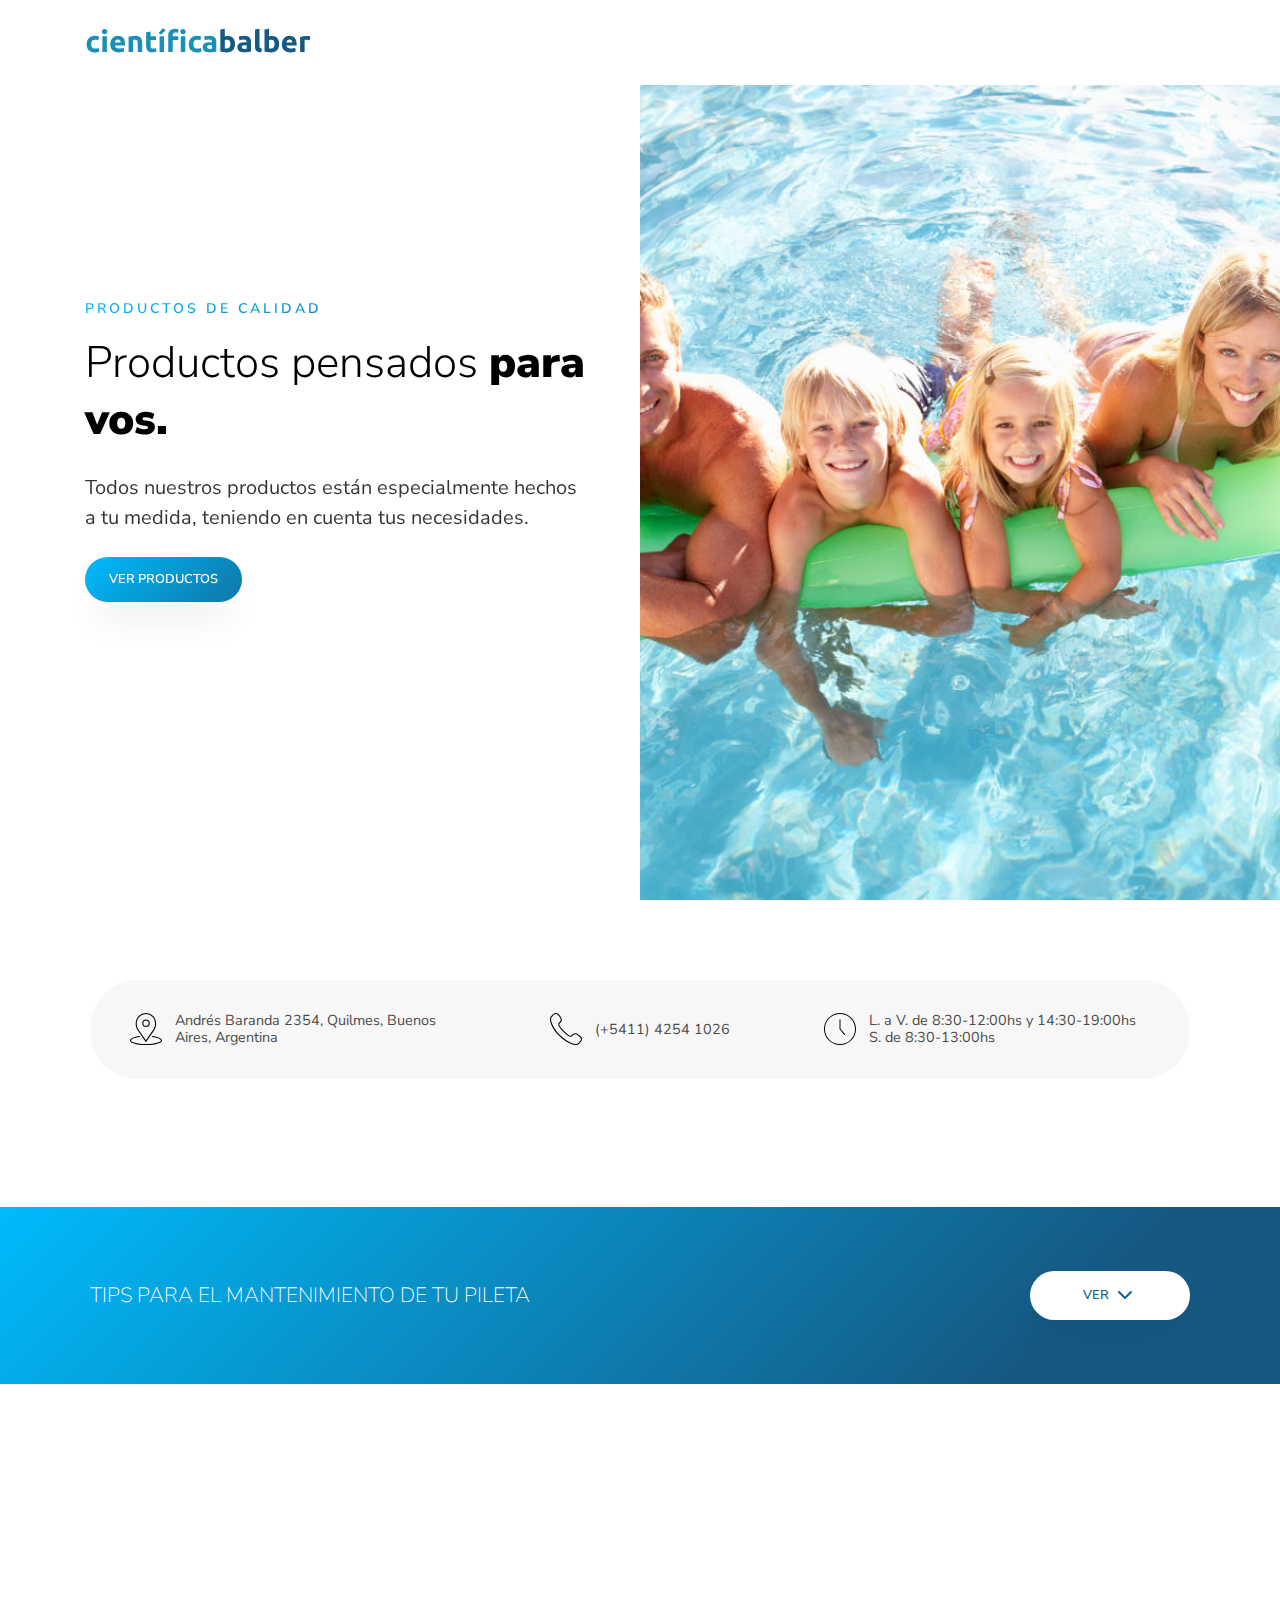
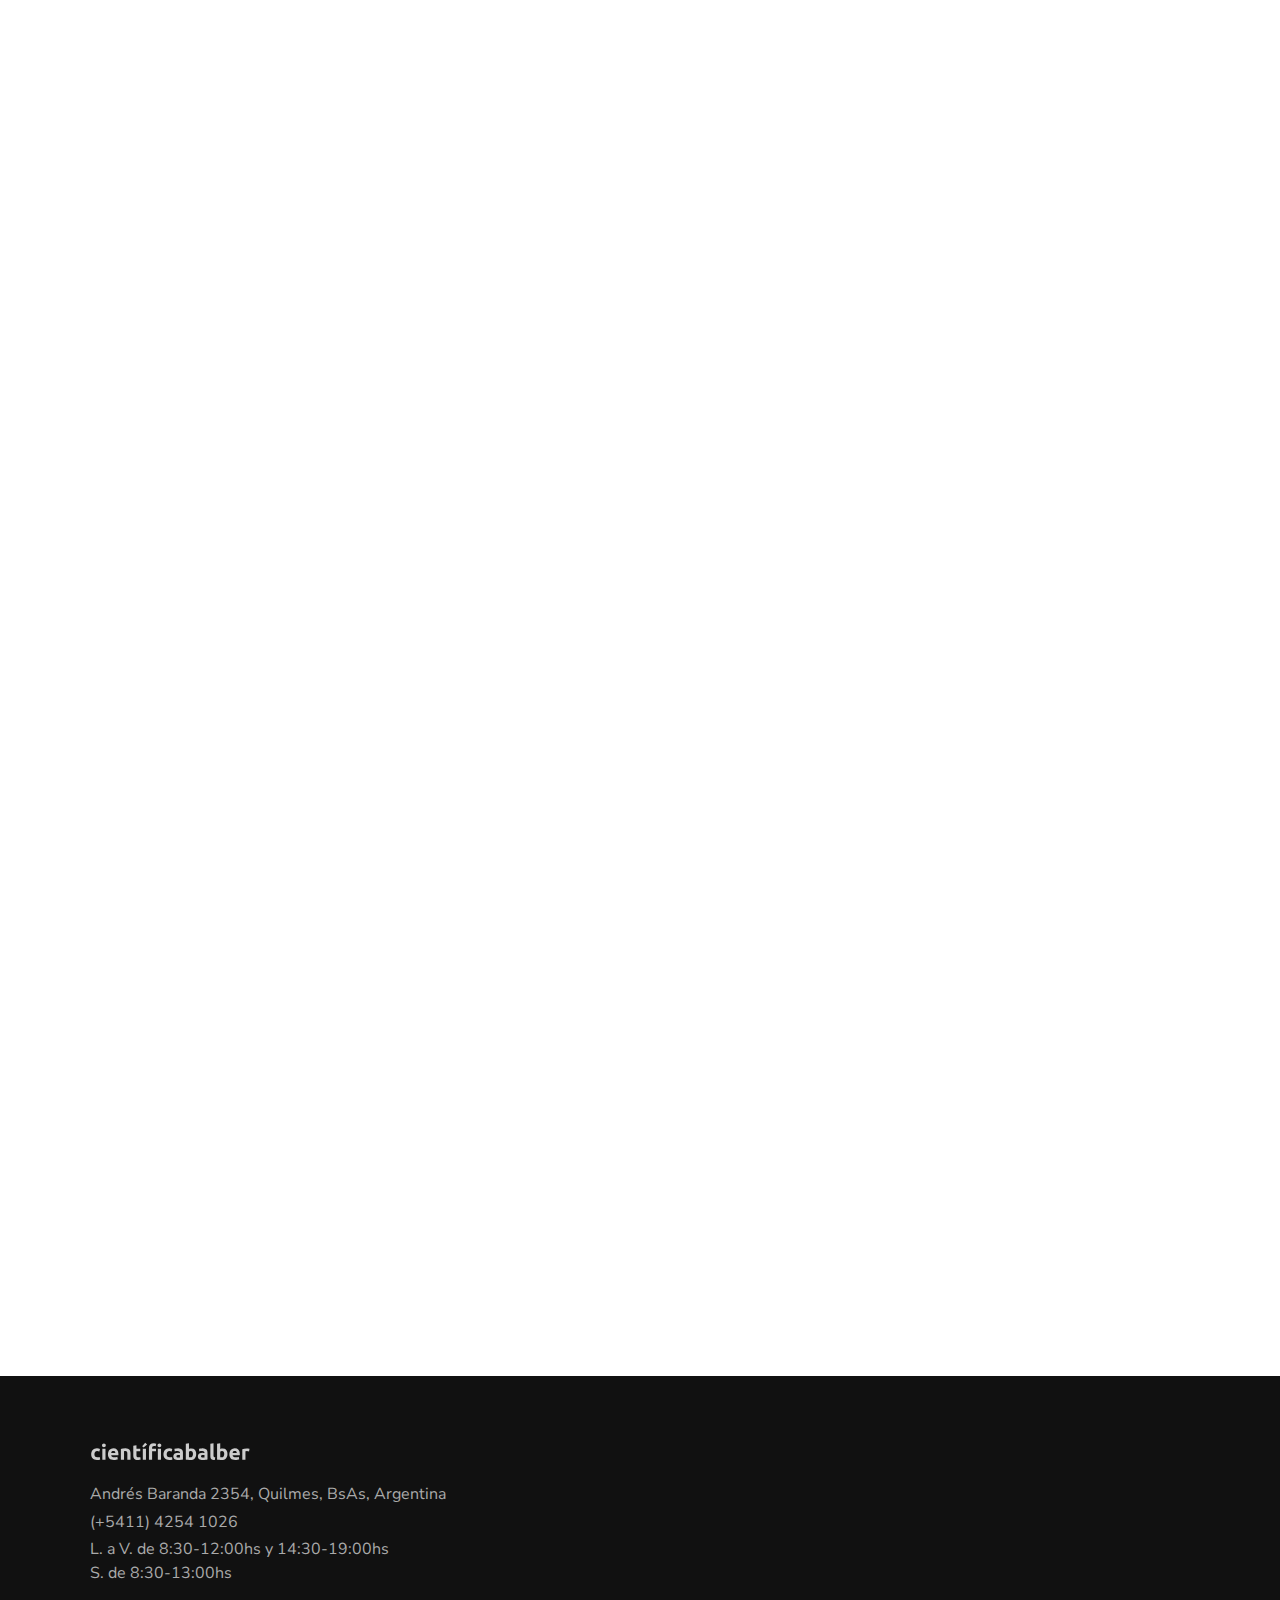
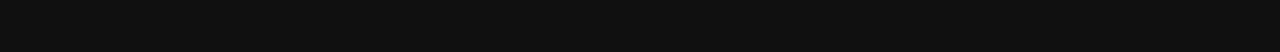
==== commit 7862461a: "Update" ====
--- a/index.html
+++ b/index.html
@@ -77,7 +77,7 @@
         <div class="container-fluid p-0">
           <div class="row d-md-flex no-gutters slider-text js-fullheight align-items-center justify-content-end"
             data-scrollax-parent="true">
-            <div class="one-third order-md-last img js-fullheight" style="background-image:url(images/bg_1.jpg);">
+            <div class="one-third order-md-last img js-fullheight" style="background-image:url(images/about.jpg);">
               <div class="overlay"></div>
             </div>
             <div class="one-forth d-flex js-fullheight align-items-center ftco-animate"
@@ -113,6 +113,29 @@
       14:30-19:00hs<br />S. de 8:30-13:00hs
     </div>
   </section>
+  <aside id='tip-piscina'>
+    <section class="container">
+      <div class="header">
+        Tips para el mantenimiento de tu pileta
+        <a id='toggle-tips' href="#" class="btn btn-primary px-5 py-3 mt-3">
+          <span>Ver</span>
+          <img src="images/chevron-down.svg" alt="">
+        </a>
+      </div>
+      <ul id="tips-list">
+        <li>Manten tu pileta todo el año, ahorraras dinero y muchisimo esfuerzo.</li>
+        <li>No desperdicies agua y ahorra energia, siempre puede recuperarse la condicion del agua de tu pileta.</li>
+        <li>1 litro de cloro liquido c/10000 litros de agua.</li>
+        <li>20 grs de cloro solido c/20,000 litros de agua.</li>
+        <li>1 pastilla de cloro de 200 g c/ 20,000,- l. de agua.</li>
+        <li>Mide el ph del agua, es fundamental que este equilibrado para que la calidad del agua sea buena y ahorres
+          cloro y demas productos.</li>
+        <li>Cuando coloques regulador de ph no agregues ningun otro producto.</li>
+        <li>Cuando uses clarificador no filtres, luego de mezclar desconecta el timer.</li>
+        <li>Usa alguicida, previene las algas, y desinfecta el agua, previene enfermedades.</li>
+      </ul>
+    </section>
+  </aside>
   <section id="highlights">
     <div class="highlight">
       <img src="images/hightlight.jpg" alt="Destacado" />
@@ -127,7 +150,7 @@
       </div>
     </div>
     <div class="highlight">
-      <img src="images/highlight2.jpg" alt="Destacado" />
+      <img src="images/highlight3.jpg" alt="Destacado" />
       <div class="card">
         <img src="images/circle.svg" class="circle" alt="" />
         <div class="subheading">Productos para la pileta</div>
--- a/css/main.css
+++ b/css/main.css
@@ -60,7 +60,24 @@
       nav .links ul li a {
         font-weight: 500;
         text-transform: uppercase;
-        font-family: "Nunito Sans", sans-serif; }
+        font-family: "Nunito Sans", sans-serif;
+        position: relative; }
+        nav .links ul li a:after {
+          content: '';
+          position: absolute;
+          width: 0;
+          height: 1px;
+          background: #1a8eb8;
+          left: 0;
+          bottom: -.2rem;
+          -moz-transition: all 0.3s ease;
+          -o-transition: all 0.3s ease;
+          -webkit-transition: all 0.3s ease;
+          -ms-transition: all 0.3s ease;
+          transition: all 0.3s ease; }
+        @media (hover: hover) {
+          nav .links ul li a:hover:after {
+            width: 100%; } }
   nav .links #quick-contact {
     display: none; }
   nav #logo {
@@ -94,7 +111,7 @@
   z-index: 1;
   color: rgba(0, 0, 0, 0.3); }
 
-@media (max-width: 1199.98px) {
+@media (max-width: 1400px) {
   .hero h3.vr {
     opacity: 0;
     display: none; } }
@@ -443,6 +460,13 @@
   text-transform: uppercase;
   font-family: "Nunito Sans", sans-serif; }
 
+.subtitle {
+  font-size: .85rem;
+  font-weight: 600;
+  margin: 1rem 0 .5rem !important;
+  padding: 0 !important;
+  text-transform: uppercase; }
+
 .subheading {
   color: #000000;
   font-weight: 600;
@@ -477,6 +501,89 @@
 
 body.compensate-for-scrollbar {
   margin: 0; }
+
+#tip-piscina {
+  background: #00bbfc;
+  background: -moz-linear-gradient(-45deg, #00bbfc 0%, #155983 80%);
+  background: -webkit-gradient(left top, right bottom, color-stop(0%, #00bbfc), color-stop(80%, #155983));
+  background: -webkit-linear-gradient(-45deg, #00bbfc 0%, #155983 80%);
+  background: -o-linear-gradient(-45deg, #00bbfc 0%, #155983 80%);
+  background: -ms-linear-gradient(-45deg, #00bbfc 0%, #155983 80%);
+  background: linear-gradient(135deg, #00bbfc 0%, #155983 80%);
+  filter: progid:DXImageTransform.Microsoft.gradient(startColorstr='#00bbfc', endColorstr='#155983', GradientType=1);
+  margin: 8rem 0 3rem;
+  padding: 4rem 0;
+  color: #fff;
+  -moz-transition: all 0.3s ease;
+  -o-transition: all 0.3s ease;
+  -webkit-transition: all 0.3s ease;
+  -ms-transition: all 0.3s ease;
+  transition: all 0.3s ease; }
+  #tip-piscina.active .header {
+    justify-content: space-between; }
+  #tip-piscina .header {
+    line-height: 1.2;
+    font-size: 1.3rem !important;
+    font-weight: 200;
+    text-transform: uppercase;
+    display: flex;
+    justify-content: space-between;
+    align-items: center;
+    -moz-transition: all 0.3s ease;
+    -o-transition: all 0.3s ease;
+    -webkit-transition: all 0.3s ease;
+    -ms-transition: all 0.3s ease;
+    transition: all 0.3s ease; }
+    #tip-piscina .header .btn {
+      background: #fff;
+      color: #14628e !important;
+      width: 10rem;
+      display: flex;
+      align-items: center;
+      justify-content: center;
+      -moz-transition: all 0.3s ease;
+      -o-transition: all 0.3s ease;
+      -webkit-transition: all 0.3s ease;
+      -ms-transition: all 0.3s ease;
+      transition: all 0.3s ease; }
+      #tip-piscina .header .btn.active {
+        width: 5rem; }
+        #tip-piscina .header .btn.active img {
+          transform: rotate(180deg);
+          margin: 0; }
+      #tip-piscina .header .btn img {
+        margin-left: .3rem;
+        -moz-transition: transform .3s ease;
+        -o-transition: transform .3s ease;
+        -webkit-transition: transform .3s ease;
+        -ms-transition: transform .3s ease;
+        transition: transform .3s ease; }
+  #tip-piscina ul#tips-list {
+    display: none;
+    max-width: 40rem;
+    counter-reset: tips;
+    padding-top: 1rem; }
+    #tip-piscina ul#tips-list li {
+      margin: 1rem 0;
+      font-size: 1.1rem;
+      display: grid;
+      grid-template-columns: 2rem minmax(0, 1fr);
+      line-height: 1.2; }
+      #tip-piscina ul#tips-list li:before {
+        counter-increment: tips;
+        content: counter(tips);
+        margin-right: 0.5rem;
+        font-weight: 600;
+        width: 1.5rem;
+        height: 1.5rem;
+        background: #14628e;
+        border-radius: 50%;
+        display: inline-flex;
+        color: #fff;
+        align-items: center;
+        font-size: .9rem;
+        justify-content: center;
+        line-height: 1; }
 
 @media (max-width: 900px) {
   nav {
@@ -750,6 +857,37 @@
       .product-box ul.product-text-list li {
         height: auto; }
       .product-box ul.product-text-list.featured {
-        display: grid; } }
+        display: grid; }
+
+  #tip-piscina {
+    padding-bottom: 3rem; }
+    #tip-piscina .header {
+      margin: 0 1rem;
+      flex-direction: row;
+      flex-wrap: wrap; }
+      #tip-piscina .header .btn {
+        margin: 1rem 0; }
+    #tip-piscina ul#tips-list {
+      margin-bottom: 1rem; }
+      #tip-piscina ul#tips-list li {
+        margin: 1rem;
+        font-size: 1.1rem;
+        display: grid;
+        grid-template-columns: 2rem minmax(0, 1fr);
+        line-height: 1.2; }
+        #tip-piscina ul#tips-list li:before {
+          counter-increment: tips;
+          content: counter(tips);
+          margin-right: 0.5rem;
+          font-weight: 600;
+          width: 1.5rem;
+          height: 1.5rem;
+          background: #14628e;
+          border-radius: 50%;
+          display: inline-flex;
+          color: #fff;
+          align-items: center;
+          font-size: .9rem;
+          justify-content: center; } }
 
 /*# sourceMappingURL=main.css.map */
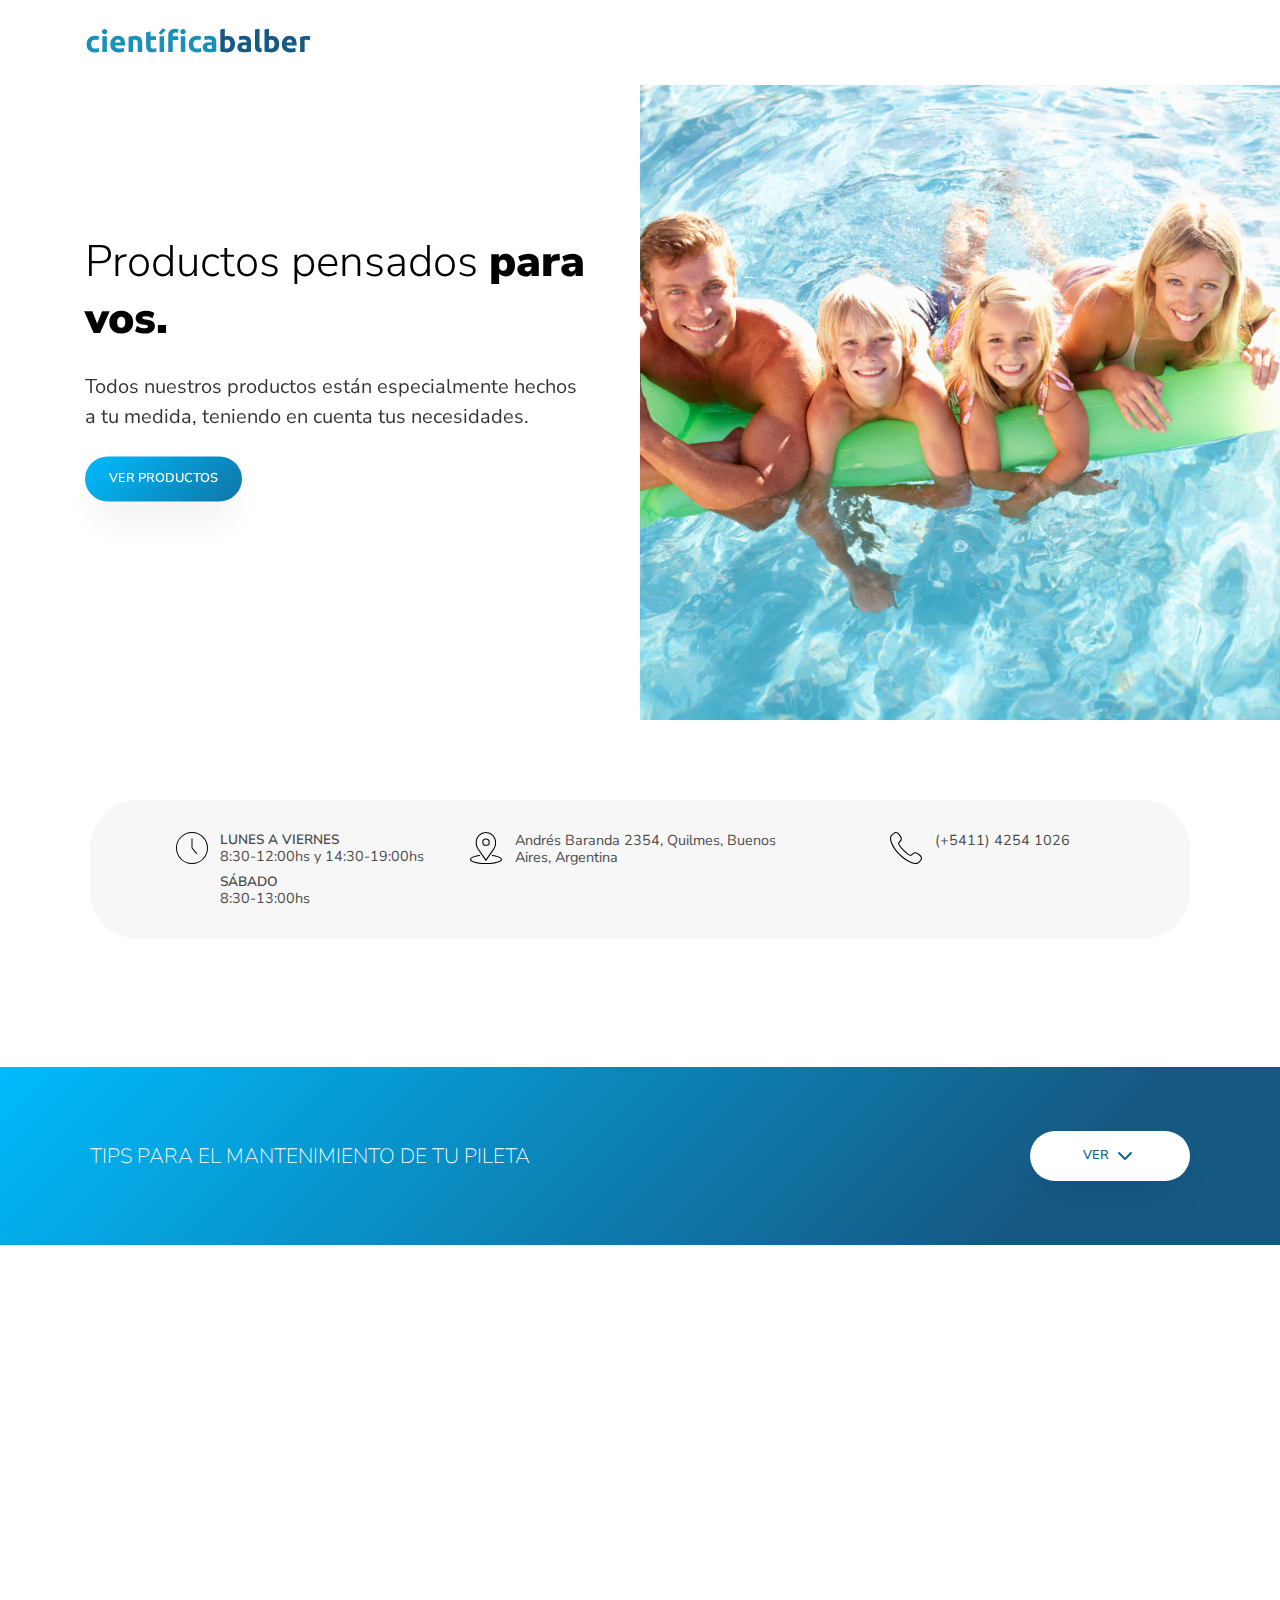
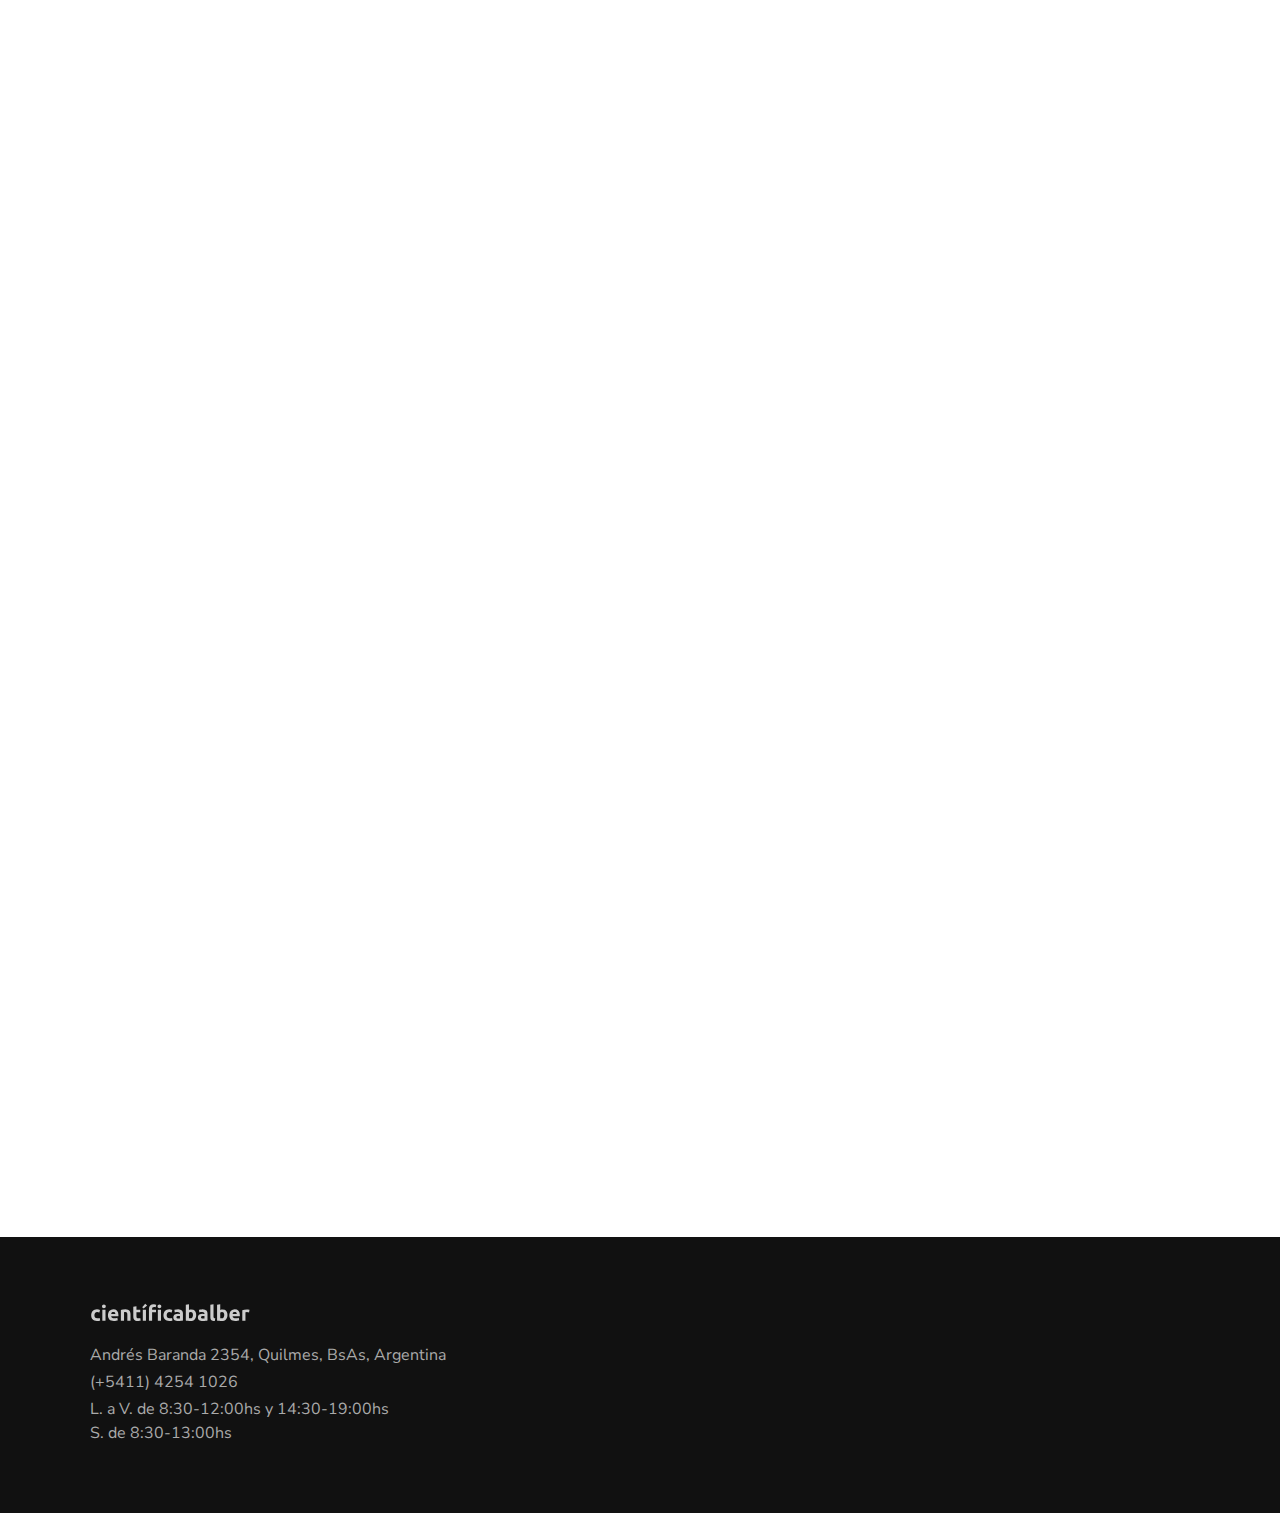
==== commit c522e23c: "Update" ====
--- a/index.html
+++ b/index.html
@@ -11,7 +11,7 @@
   <link href="css/bulma.min.css" rel="stylesheet" />
   <link href="css/owl.carousel.min.css" rel="stylesheet" />
   <link href="css/owl.theme.default.min.css" rel="stylesheet" />
-  <link href="css/main.css" rel="stylesheet" />
+  <link href="css/main.css?v=2019001" rel="stylesheet" />
   <!--[if lt IE 9]>
       <script src="js/vendor/html5-3.6-respond-1.4.2.min.js"></script>
     <![endif]-->
@@ -29,7 +29,9 @@
           <li style="--delay: 0.10s;">
             <a href="productos.html">Productos</a>
           </li>
-          <li style="--delay: 0.20s;"><a href="nosotros.html">Nosotros</a></li>
+          <li style="--delay: 0.20s;">
+            <a href="nosotros.html">Nosotros</a>
+          </li>
           <li style="--delay: 0.30s;">
             <a href="contacto.html">Contacto</a>
           </li>
@@ -56,7 +58,7 @@
             <div class="one-forth d-flex js-fullheight align-items-center ftco-animate"
               data-scrollax=" properties: { translateY: '70%' }">
               <div class="text">
-                <div class="subheading">Productos de calidad</div>
+                <!--<div class="subheading">Productos de calidad</div>-->
                 <h1 class="mb-4 mt-3">
                   Productos pensados <span>para vos.</span>
                 </h1>
@@ -104,35 +106,58 @@
   </section>
   <section id="info" class="container">
     <div>
+      <img src="images/time.svg" alt="Ubicación" />
+      <div>
+        <label>Lunes a Viernes</label>
+        <div>8:30-12:00hs y
+          14:30-19:00hs</div>
+        <label>Sábado</label>
+        <div>
+          8:30-13:00hs
+        </div>
+      </div>
+    </div>
+    <div>
       <img src="images/location.svg" alt="Ubicación" />Andrés Baranda 2354,
       Quilmes, Buenos Aires, Argentina
     </div>
     <div><img src="images/phone.svg" alt="Ubicación" />(+5411) 4254 1026</div>
-    <div>
-      <img src="images/time.svg" alt="Ubicación" />L. a V. de 8:30-12:00hs y
-      14:30-19:00hs<br />S. de 8:30-13:00hs
-    </div>
   </section>
-  <aside id='tip-piscina'>
+  <aside id="tip-piscina">
     <section class="container">
       <div class="header">
         Tips para el mantenimiento de tu pileta
-        <a id='toggle-tips' href="#" class="btn btn-primary px-5 py-3 mt-3">
+        <a id="toggle-tips" href="#" class="btn btn-primary px-5 py-3 mt-3">
           <span>Ver</span>
-          <img src="images/chevron-down.svg" alt="">
+          <img src="images/chevron-down.svg" alt="" />
         </a>
       </div>
       <ul id="tips-list">
-        <li>Manten tu pileta todo el año, ahorraras dinero y muchisimo esfuerzo.</li>
-        <li>No desperdicies agua y ahorra energia, siempre puede recuperarse la condicion del agua de tu pileta.</li>
-        <li>1 litro de cloro liquido c/10000 litros de agua.</li>
-        <li>20 grs de cloro solido c/20,000 litros de agua.</li>
-        <li>1 pastilla de cloro de 200 g c/ 20,000,- l. de agua.</li>
-        <li>Mide el ph del agua, es fundamental que este equilibrado para que la calidad del agua sea buena y ahorres
-          cloro y demas productos.</li>
-        <li>Cuando coloques regulador de ph no agregues ningun otro producto.</li>
-        <li>Cuando uses clarificador no filtres, luego de mezclar desconecta el timer.</li>
-        <li>Usa alguicida, previene las algas, y desinfecta el agua, previene enfermedades.</li>
+        <li>
+          Mantené tu pileta todo el año, ahorrarás dinero y muchísimo esfuerzo.
+        </li>
+        <li>
+          No desperdicies agua y ahorrá energía, siempre puede recuperarse la
+          condición del agua de tu pileta.
+        </li>
+        <li>1 litro de cloro líquido cada 10.000 litros de agua.</li>
+        <li>20 grs de cloro solido cada 20.000 litros de agua.</li>
+        <li>1 pastilla de cloro de 200g cada 20.000,- l. de agua.</li>
+        <li>
+          Medí el ph del agua, es fundamental que esté equilibrado para que la
+          calidad del agua sea buena y ahorres cloro y demás productos.
+        </li>
+        <li>
+          Cuando coloques regulador de ph no agregues ningún otro producto.
+        </li>
+        <li>
+          Cuando uses clarificador no filtres, luego de mezclar desconectá el
+          timer.
+        </li>
+        <li>
+          Usá alguicida: previene las algas, desinfecta el agua y previene
+          enfermedades.
+        </li>
       </ul>
     </section>
   </aside>
@@ -142,9 +167,10 @@
       <div class="card">
         <img src="images/circle.svg" class="circle" alt="" />
         <div class="subheading">Productos para la pileta</div>
-        <div class="title">Productos para el cuidado de tu familia.</div>
+        <div class="title">Para el cuidado de tu familia.</div>
         <div class="text">
-          Todos nuestros productos están hechos para cubrir tus necesidades y cuidar de tu economía.
+          Toda nuestra mercadería está hecha para cubrir tus necesidades y
+          cuidar de tu economía.
         </div>
         <a href="productos.html" class="btn btn-primary px-5 py-3 mt-3">Ver productos</a>
       </div>
@@ -153,11 +179,10 @@
       <img src="images/highlight3.jpg" alt="Destacado" />
       <div class="card">
         <img src="images/circle.svg" class="circle" alt="" />
-        <div class="subheading">Productos para la pileta</div>
-        <div class="title">Productos para el cuidado de tu familia.</div>
+        <div class="subheading">Productos químicos</div>
+        <div class="title">Mejor calidad al más bajo costo.</div>
         <div class="text">
-          Todos nuestros productos están hechos a tu medida y para tus
-          necesidades.
+          Productos químicos, industriales, para laboratorio, de limpieza y mucho más.
         </div>
         <a href="productos.html" class="btn btn-primary px-5 py-3 mt-3">Ver productos</a>
       </div>
--- a/css/main.css
+++ b/css/main.css
@@ -213,12 +213,19 @@
   padding: 2rem 2.5rem; }
   section#info > div {
     display: flex;
-    align-items: center;
+    align-items: flex-start;
     justify-content: center;
     line-height: 1.2; }
     section#info > div img {
       width: 2rem;
       margin-right: 0.8rem; }
+  section#info label {
+    text-transform: uppercase;
+    font-size: .85rem;
+    font-weight: 600;
+    display: block; }
+    section#info label:last-of-type {
+      margin-top: .5rem; }
 
 section#highlights {
   padding: 6rem 0; }
@@ -723,15 +730,17 @@
     margin: 3rem 1rem;
     grid-row-gap: 0rem;
     border-radius: 1rem;
-    padding: 1rem 1.5rem; } }
+    padding: 1.5rem 1.5rem 0.3rem; } }
   @media (max-width: 900px) and (min-width: 388px) {
     section#info {
       grid-row-gap: .5rem; } }
 @media (max-width: 900px) {
     section#info > div {
-      justify-content: flex-start; }
+      justify-content: flex-start;
+      align-items: center; }
       section#info > div img {
-        width: 1.5rem; }
+        width: 1.7rem;
+        margin-right: 1.1rem; }
 
   section#highlights {
     padding: 2rem 0 0; }
@@ -860,7 +869,11 @@
         display: grid; }
 
   #tip-piscina {
-    padding-bottom: 3rem; }
+    padding-bottom: 3rem; } }
+  @media (max-width: 900px) and (max-width: 900px) {
+    #tip-piscina {
+      margin-top: 3rem; } }
+@media (max-width: 900px) {
     #tip-piscina .header {
       margin: 0 1rem;
       flex-direction: row;
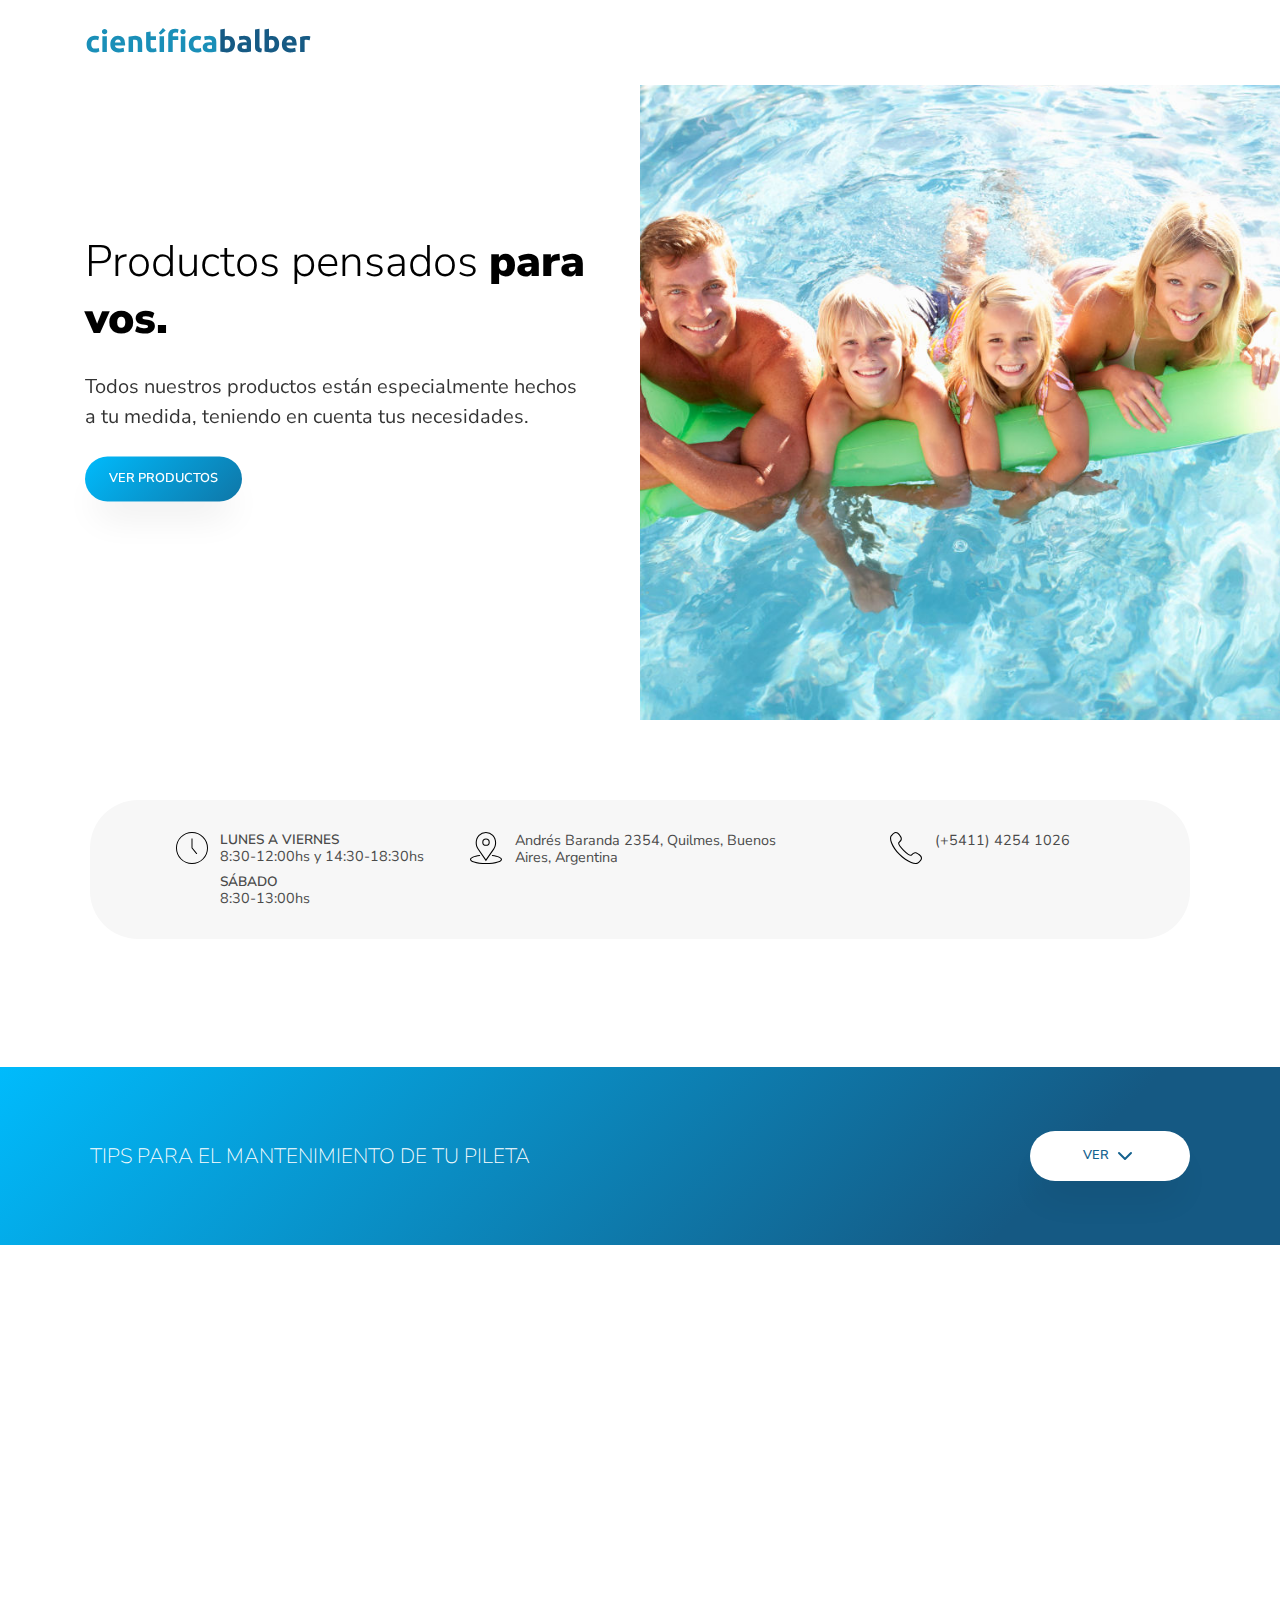
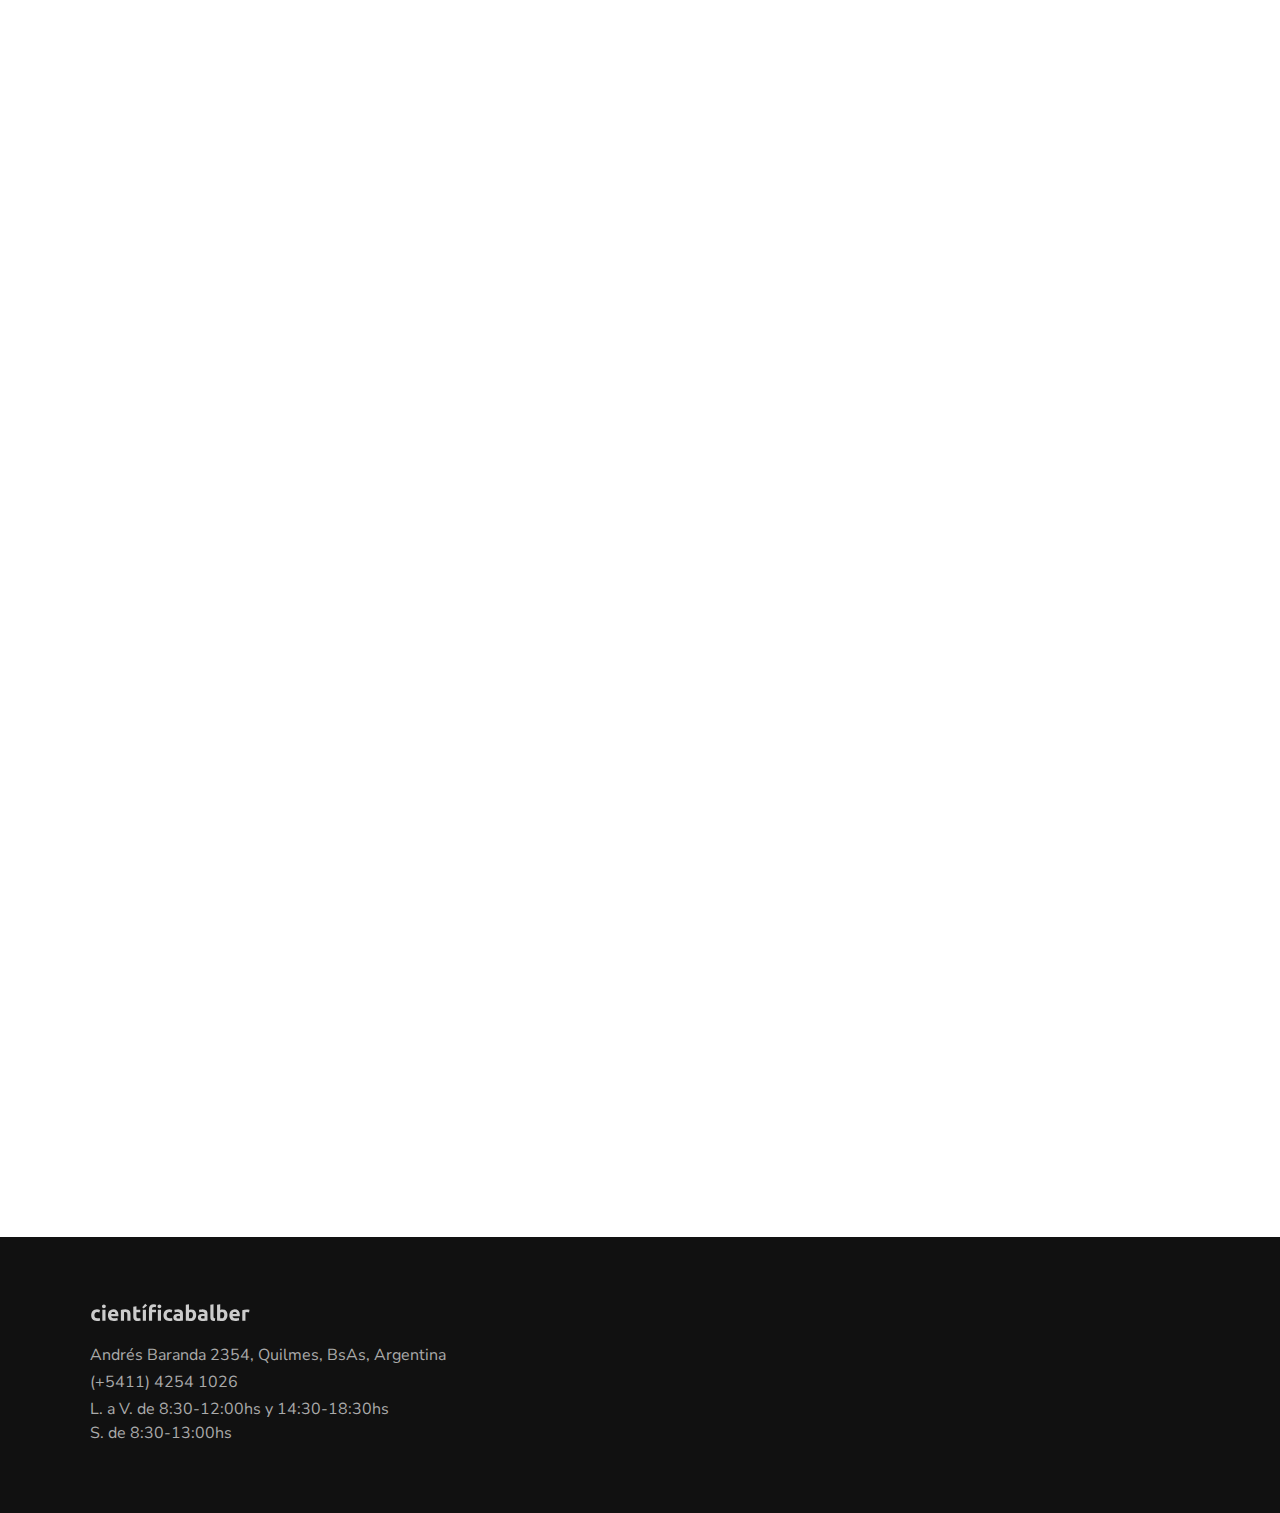
==== commit b1f68c12: "Updated time" ====
--- a/index.html
+++ b/index.html
@@ -110,7 +110,7 @@
       <div>
         <label>Lunes a Viernes</label>
         <div>8:30-12:00hs y
-          14:30-19:00hs</div>
+          14:30-18:30hs</div>
         <label>Sábado</label>
         <div>
           8:30-13:00hs
@@ -193,7 +193,7 @@
       <img src="images/logo_f.svg" alt="" />
       <li>Andrés Baranda 2354, Quilmes, BsAs, Argentina</li>
       <li>(+5411) 4254 1026</li>
-      <li>L. a V. de 8:30-12:00hs y 14:30-19:00hs<br />S. de 8:30-13:00hs</li>
+      <li>L. a V. de 8:30-12:00hs y 14:30-18:30hs<br />S. de 8:30-13:00hs</li>
     </ul>
   </footer>
   <script src="js/vendor/jquery-1.11.2.min.js"></script>
@@ -201,4 +201,4 @@
   <script src="js/main.js"></script>
 </body>
 
-</html>+</html>
